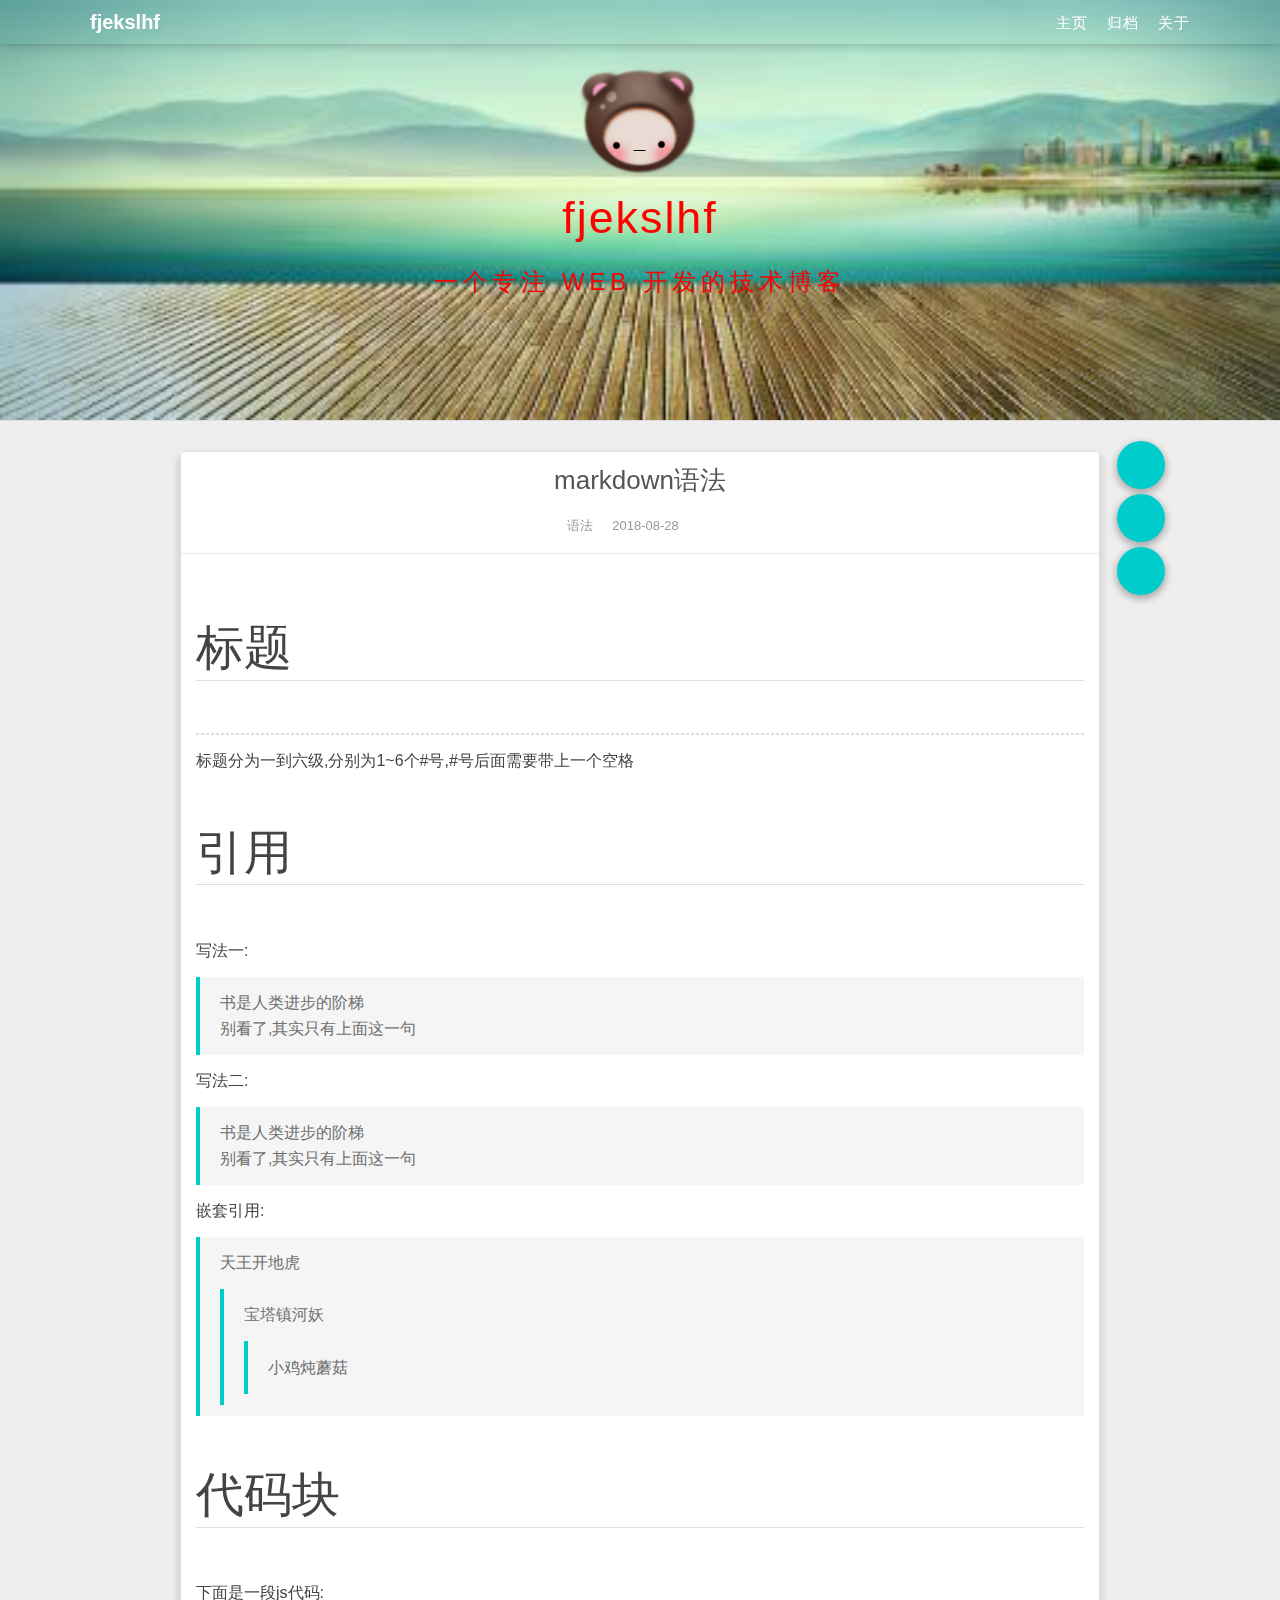
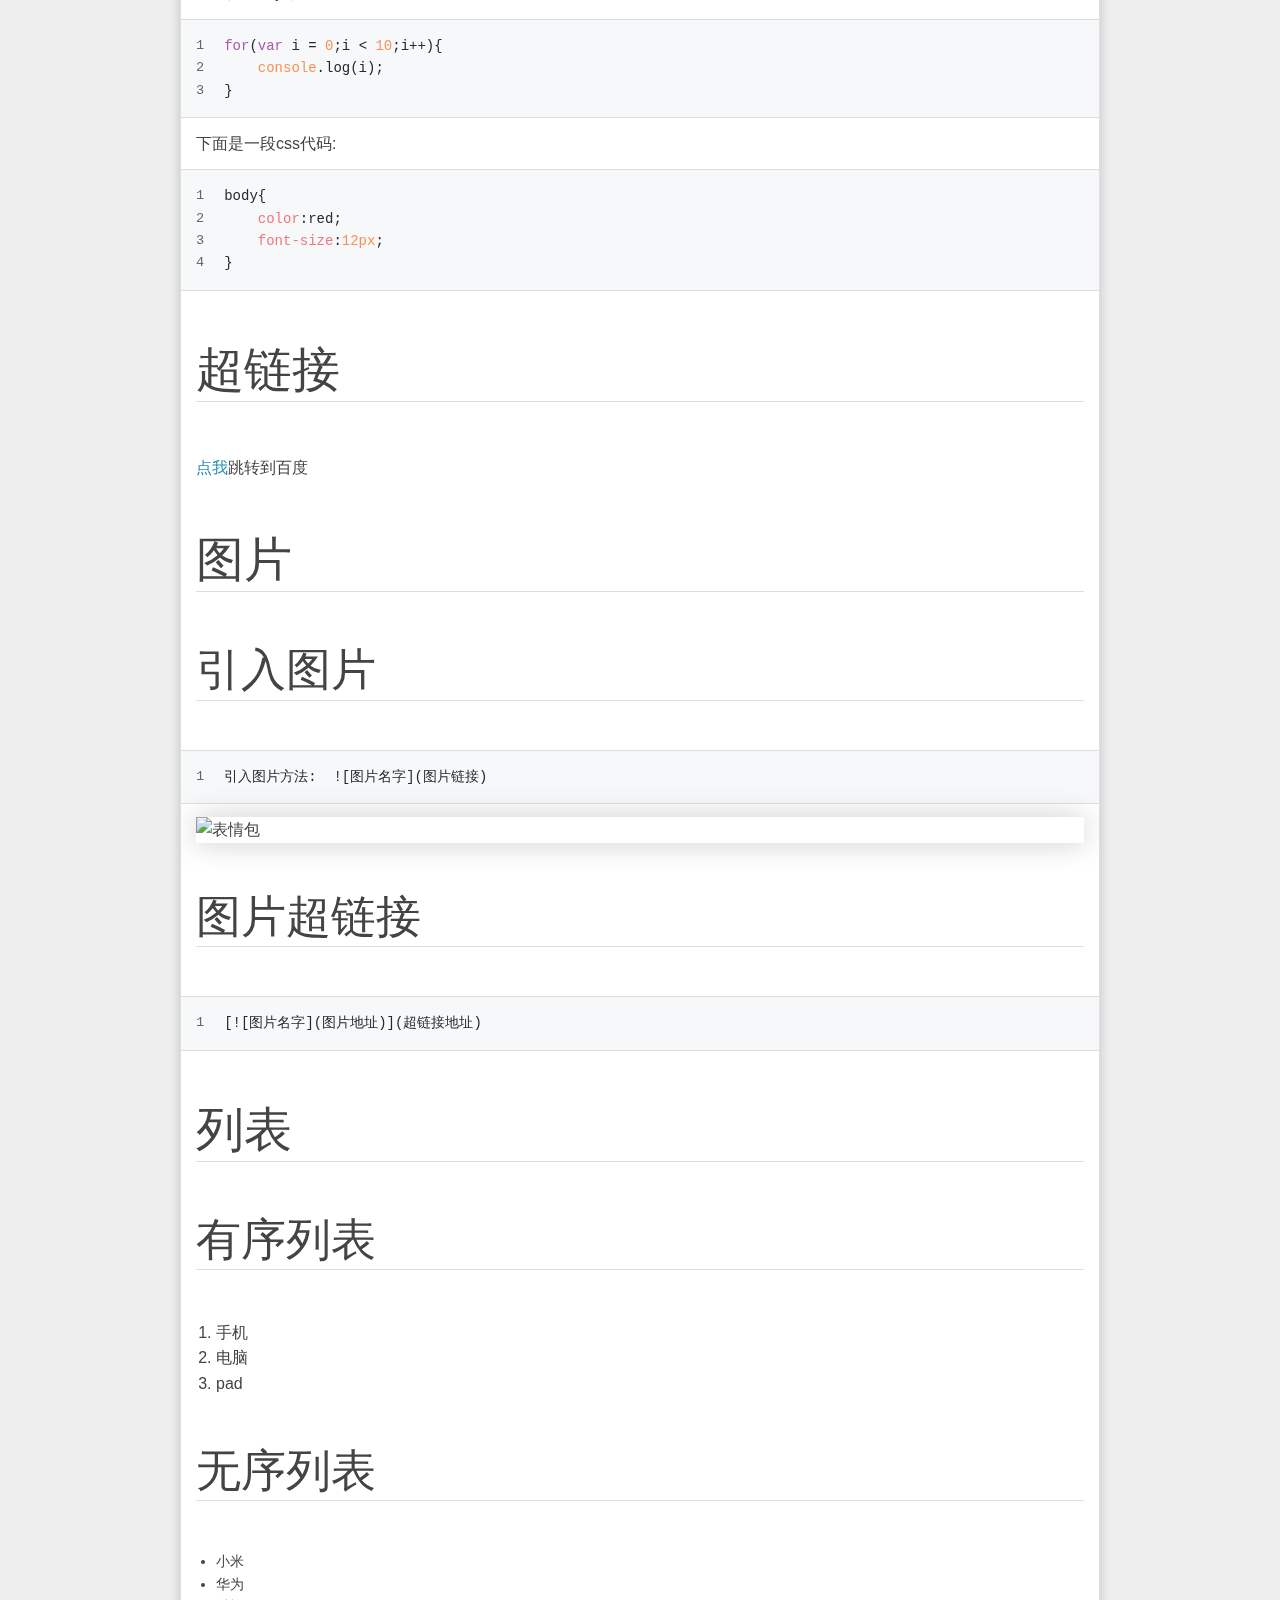
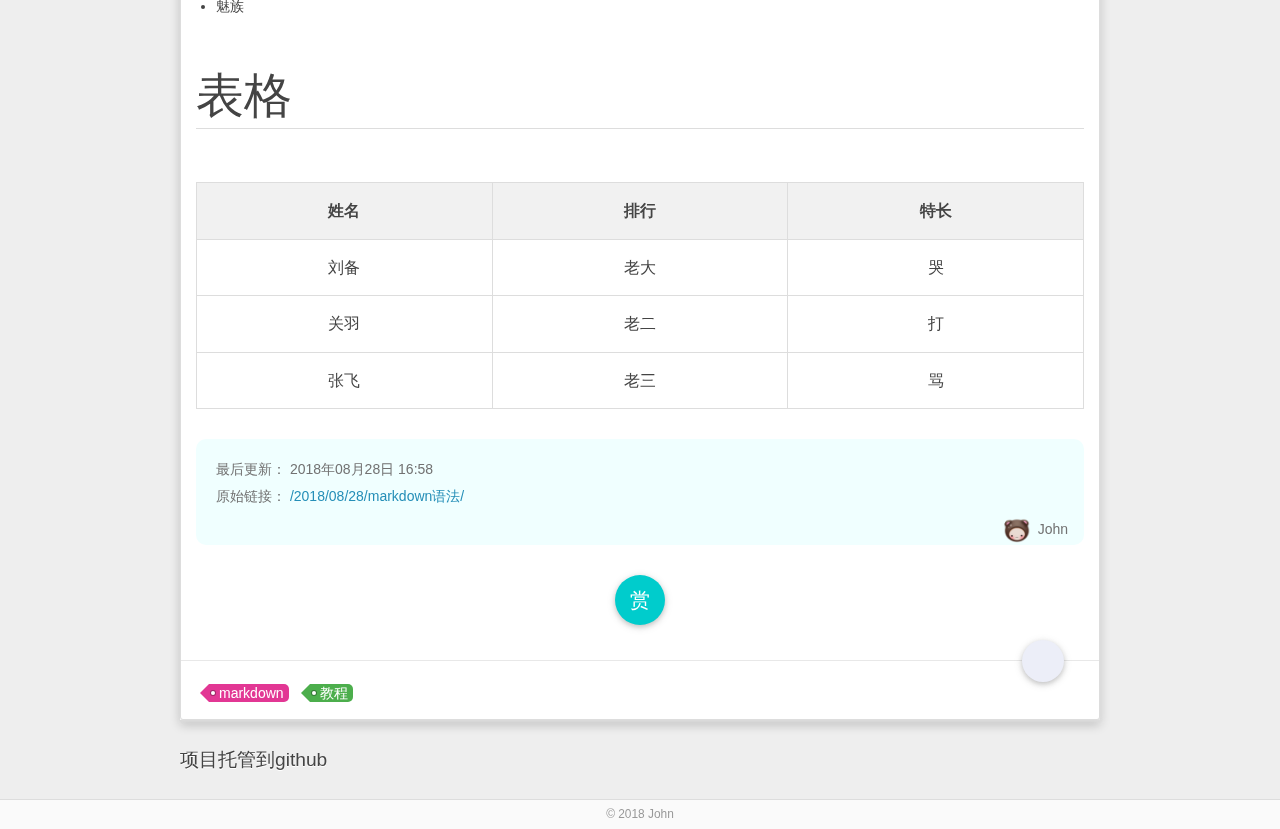
==== 2018/08/28/markdown语法/index.html @ ea15b977 "Site updated: 2018-08-29 10:10:58" ====
<!DOCTYPE html>
<html>
<head>
  <meta charset="utf-8">
  
  <title>markdown语法 | roy</title>
  <meta name="viewport" content="width=device-width, initial-scale=1, maximum-scale=1">
  
    <meta name="keywords" content="roy's Blog" />
  
  <meta name="description" content="标题 标题分为一到六级,分别为1~6个#号,#号后面需要带上一个空格 引用写法一:  书是人类进步的阶梯别看了,其实只有上面这一句  写法二:  书是人类进步的阶梯别看了,其实只有上面这一句  嵌套引用:  天王开地虎  宝塔镇河妖  小鸡炖蘑菇    代码块下面是一段js代码:123for(var i = 0;i &amp;lt; 10;i++)&amp;#123;    console.log(i);&amp;#12">
<meta name="keywords" content="markdown,教程">
<meta property="og:type" content="article">
<meta property="og:title" content="markdown语法">
<meta property="og:url" content="/2018/08/28/markdown语法/index.html">
<meta property="og:site_name" content="roy">
<meta property="og:description" content="标题 标题分为一到六级,分别为1~6个#号,#号后面需要带上一个空格 引用写法一:  书是人类进步的阶梯别看了,其实只有上面这一句  写法二:  书是人类进步的阶梯别看了,其实只有上面这一句  嵌套引用:  天王开地虎  宝塔镇河妖  小鸡炖蘑菇    代码块下面是一段js代码:123for(var i = 0;i &amp;lt; 10;i++)&amp;#123;    console.log(i);&amp;#12">
<meta property="og:locale" content="zh-CN">
<meta property="og:image" content="http://pic.qqtn.com/up/2016-12/201612121353078817976.png">
<meta property="og:updated_time" content="2018-08-28T08:58:16.896Z">
<meta name="twitter:card" content="summary">
<meta name="twitter:title" content="markdown语法">
<meta name="twitter:description" content="标题 标题分为一到六级,分别为1~6个#号,#号后面需要带上一个空格 引用写法一:  书是人类进步的阶梯别看了,其实只有上面这一句  写法二:  书是人类进步的阶梯别看了,其实只有上面这一句  嵌套引用:  天王开地虎  宝塔镇河妖  小鸡炖蘑菇    代码块下面是一段js代码:123for(var i = 0;i &amp;lt; 10;i++)&amp;#123;    console.log(i);&amp;#12">
<meta name="twitter:image" content="http://pic.qqtn.com/up/2016-12/201612121353078817976.png">
  
  
    <link rel="icon" href="/favicon.ico">
  
  <link href="//cdn.bootcss.com/font-awesome/4.7.0/css/font-awesome.min.css" rel="stylesheet" type="text/css">
  <link rel="stylesheet" href="/css/style.css">
  <script src="/js/pace.min.js"></script>
  

  
  

</head>

<body>
  <div id="container">
      <header id="header">
    <div id="banner"></div>
    <div id="header-outer">
        <div id="header-menu" class="header-menu-pos animated">
            <div class="header-menu-container">
                <a href="/" class="left">
                    <span class="site-title">fjekslhf</span>
                </a>
                <nav id="header-menu-nav" class="right">
                    
                    <a  href="/">
                        <i class="fa fa-home"></i>
                        <span>主页</span>
                    </a>
                    
                    <a  href="/archives">
                        <i class="fa fa-archive"></i>
                        <span>归档</span>
                    </a>
                    
                    <a  href="/about">
                        <i class="fa fa-user"></i>
                        <span>关于</span>
                    </a>
                    
                </nav>
                <a class="mobile-header-menu-button">
                    <i class="fa fa-bars"></i>
                </a>
            </div>
        </div>
        <div id="header-row">
            <div id="logo">
                <a href="/">
                    <img src="/images/logo.png" alt="logo">
                </a>
            </div>
            <div class="header-info">
                <div id="header-title">
                    
                    <h2>
                        fjekslhf
                    </h2>
                    
                </div>
                <div id="header-description">
                    
                    <h3>
                        一个专注 WEB 开发的技术博客
                    </h3>
                    
                </div>
            </div>
            <nav class="header-nav">
                <div class="social">
                    
                        <a title="roy" target="_blank" href="//www.htmler.cn">
                            <i class="fa fa-home fa-2x"></i></a>
                    
                        <a title="Github" target="_blank" href="//github.com/">
                            <i class="fa fa-github fa-2x"></i></a>
                    
                        <a title="Weibo" target="_blank" href="//weibo.com/wp0328">
                            <i class="fa fa-weibo fa-2x"></i></a>
                    
                        <a title="QQ" target="_blank" href="http://www.baidu.com">
                            <i class="fa fa-qq fa-2x"></i></a>
                    
                </div>
            </nav>
        </div>
    </div>
</header>
      <div class="outer">
        <section id="main" class="body-wrap"><article id="post-markdown语法" class="article article-type-post" itemscope itemprop="blogPost">
  <div class="article-inner">
    
      <header class="article-header">
        
  
    <h1 class="post-title" itemprop="name">
      markdown语法
    </h1>
    <div class="post-title-bar">
      <ul>
          
              <li>
                  <i class="fa fa-book"></i>
                  
                      <a href="/categories/语法/">语法</a>
                  
              </li>
          
        <li>
          <i class="fa fa-calendar"></i>  2018-08-28
        </li>
        <li>
          <i class="fa fa-eye"></i>
          <span id="busuanzi_value_page_pv"></span>
        </li>
      </ul>
    </div>
  

          
      </header>
    
    <div class="article-entry post-content" itemprop="articleBody">
      
            
            <h1 id="标题"><a href="#标题" class="headerlink" title="标题"></a>标题</h1><hr>
<p>标题分为一到六级,分别为1~6个#号,#号后面需要带上一个空格</p>
<h1 id="引用"><a href="#引用" class="headerlink" title="引用"></a>引用</h1><p>写法一:</p>
<blockquote>
<p>书是人类进步的阶梯<br>别看了,其实只有上面这一句</p>
</blockquote>
<p>写法二:</p>
<blockquote>
<p>书是人类进步的阶梯<br>别看了,其实只有上面这一句</p>
</blockquote>
<p>嵌套引用:</p>
<blockquote>
<p>天王开地虎</p>
<blockquote>
<p>宝塔镇河妖</p>
<blockquote>
<p>小鸡炖蘑菇</p>
</blockquote>
</blockquote>
</blockquote>
<h1 id="代码块"><a href="#代码块" class="headerlink" title="代码块"></a>代码块</h1><p>下面是一段js代码:<br><figure class="highlight javascript"><table><tr><td class="gutter"><pre><span class="line">1</span><br><span class="line">2</span><br><span class="line">3</span><br></pre></td><td class="code"><pre><span class="line"><span class="keyword">for</span>(<span class="keyword">var</span> i = <span class="number">0</span>;i &lt; <span class="number">10</span>;i++)&#123;</span><br><span class="line">    <span class="built_in">console</span>.log(i);</span><br><span class="line">&#125;</span><br></pre></td></tr></table></figure></p>
<p>下面是一段css代码:<br><figure class="highlight css"><table><tr><td class="gutter"><pre><span class="line">1</span><br><span class="line">2</span><br><span class="line">3</span><br><span class="line">4</span><br></pre></td><td class="code"><pre><span class="line"><span class="selector-tag">body</span>&#123;</span><br><span class="line">    <span class="attribute">color</span>:red;</span><br><span class="line">    <span class="attribute">font-size</span>:<span class="number">12px</span>;</span><br><span class="line">&#125;</span><br></pre></td></tr></table></figure></p>
<h1 id="超链接"><a href="#超链接" class="headerlink" title="超链接"></a>超链接</h1><p><a href="http://www.baidu.com" target="_blank" rel="noopener">点我</a>跳转到百度</p>
<h1 id="图片"><a href="#图片" class="headerlink" title="图片"></a>图片</h1><h2 id="引入图片"><a href="#引入图片" class="headerlink" title="引入图片"></a>引入图片</h2><figure class="highlight plain"><table><tr><td class="gutter"><pre><span class="line">1</span><br></pre></td><td class="code"><pre><span class="line">引入图片方法:  ![图片名字](图片链接)</span><br></pre></td></tr></table></figure>
<p><img src="http://pic.qqtn.com/up/2016-12/201612121353078817976.png" alt="表情包"></p>
<h2 id="图片超链接"><a href="#图片超链接" class="headerlink" title="图片超链接"></a>图片超链接</h2><figure class="highlight plain"><table><tr><td class="gutter"><pre><span class="line">1</span><br></pre></td><td class="code"><pre><span class="line">[![图片名字](图片地址)](超链接地址)</span><br></pre></td></tr></table></figure>
<h1 id="列表"><a href="#列表" class="headerlink" title="列表"></a>列表</h1><h2 id="有序列表"><a href="#有序列表" class="headerlink" title="有序列表"></a>有序列表</h2><ol>
<li>手机</li>
<li>电脑</li>
<li>pad</li>
</ol>
<h2 id="无序列表"><a href="#无序列表" class="headerlink" title="无序列表"></a>无序列表</h2><ul>
<li>小米</li>
<li>华为</li>
<li>魅族</li>
</ul>
<h1 id="表格"><a href="#表格" class="headerlink" title="表格"></a>表格</h1><table>
<thead>
<tr>
<th>姓名</th>
<th>排行</th>
<th>特长</th>
</tr>
</thead>
<tbody>
<tr>
<td>刘备</td>
<td>老大</td>
<td>哭</td>
</tr>
<tr>
<td>关羽</td>
<td>老二</td>
<td>打</td>
</tr>
<tr>
<td>张飞</td>
<td>老三</td>
<td>骂</td>
</tr>
</tbody>
</table>

            <div class="post-copyright">
    <div class="content">
        <p>最后更新： 2018年08月28日 16:58</p>
        <p>原始链接： <a class="post-url" href="/2018/08/28/markdown语法/" title="markdown语法">/2018/08/28/markdown语法/</a></p>
        <footer>
            <a href="">
                <img src="/images/logo.png" alt="John">
                John
            </a>
        </footer>
    </div>
</div>

      
        
            
<div class="page-reward">
    <a id="rewardBtn" href="javascript:;">赏</a>
</div>

<div id="reward" class="post-modal reward-lay">
    <a class="close" href="javascript:;" id="reward-close">×</a>
    <span class="reward-title">
        <i class="icon icon-quote-left"></i>
        不信你敢扫!
        <i class="icon icon-quote-right"></i>
    </span>
    <div class="reward-content">
        
        <div class="reward-code">
            <img id="rewardCode" src="/images/wechat_code.png" alt="打赏二维码">
        </div>
        <div class="reward-select">
            
            <label class="reward-select-item checked" data-id="wechat" data-wechat="/images/wechat_code.png">
                <img class="reward-select-item-wechat" src="/images/wechat.png" alt="微信">
            </label>
            
            
            <label class="reward-select-item" data-id="alipay" data-alipay="/images/alipay_code.png">
                <img class="reward-select-item-alipay" src="/images/alipay.png" alt="支付宝">
            </label>
            
        </div>
    </div>
</div>


        
    </div>
    <footer class="article-footer">
        
        
<div class="post-share">
    <a href="javascript:;" id="share-sub" class="post-share-fab">
        <i class="fa fa-share-alt"></i>
    </a>
    <div class="post-share-list" id="share-list">
        <ul class="share-icons">
          <li>
            <a class="weibo share-sns" target="_blank" href="http://service.weibo.com/share/share.php?url=/2018/08/28/markdown语法/&title=《markdown语法》 — roy&pic=images/300.jpg" data-title="微博">
              <i class="fa fa-weibo"></i>
            </a>
          </li>
          <li>
            <a class="weixin share-sns" id="wxFab" href="javascript:;" data-title="微信">
              <i class="fa fa-weixin"></i>
            </a>
          </li>
          <li>
            <a class="qq share-sns" target="_blank" href="http://connect.qq.com/widget/shareqq/index.html?url=/2018/08/28/markdown语法/&title=《markdown语法》 — roy&source=这是一个很牛x的博客" data-title="QQ">
              <i class="fa fa-qq"></i>
            </a>
          </li>
          <li>
            <a class="facebook share-sns" target="_blank" href="https://www.facebook.com/sharer/sharer.php?u=/2018/08/28/markdown语法/" data-title="Facebook">
              <i class="fa fa-facebook"></i>
            </a>
          </li>
          <li>
            <a class="twitter share-sns" target="_blank" href="https://twitter.com/intent/tweet?text=《markdown语法》 — roy&url=/2018/08/28/markdown语法/&via=" data-title="Twitter">
              <i class="fa fa-twitter"></i>
            </a>
          </li>
          <li>
            <a class="google share-sns" target="_blank" href="https://plus.google.com/share?url=/2018/08/28/markdown语法/" data-title="Google+">
              <i class="fa fa-google-plus"></i>
            </a>
          </li>
        </ul>
     </div>
</div>
<div class="post-modal wx-share" id="wxShare">
    <a class="close" href="javascript:;" id="wxShare-close">×</a>
    <p>扫一扫，分享到微信</p>
    <img src="//api.qrserver.com/v1/create-qr-code/?data=/2018/08/28/markdown语法/" alt="微信分享二维码">
</div>

<div class="mask"></div>

        
        <ul class="article-footer-menu">
            
            
  <li class="article-footer-tags">
    <i class="fa fa-tags"></i>
      
    <a href="/tags/markdown/" class="color4">markdown</a>
      
    <a href="/tags/教程/" class="color3">教程</a>
      
  </li>

        </ul>
        
    </footer>
  </div>
</article>


    <aside class="post-toc-pos post-toc-top" id="post-toc">
        <nav class="post-toc-wrap">
            <ol class="post-toc"><li class="post-toc-item post-toc-level-1"><a class="post-toc-link" href="#标题"><span class="post-toc-text">标题</span></a></li><li class="post-toc-item post-toc-level-1"><a class="post-toc-link" href="#引用"><span class="post-toc-text">引用</span></a></li><li class="post-toc-item post-toc-level-1"><a class="post-toc-link" href="#代码块"><span class="post-toc-text">代码块</span></a></li><li class="post-toc-item post-toc-level-1"><a class="post-toc-link" href="#超链接"><span class="post-toc-text">超链接</span></a></li><li class="post-toc-item post-toc-level-1"><a class="post-toc-link" href="#图片"><span class="post-toc-text">图片</span></a><ol class="post-toc-child"><li class="post-toc-item post-toc-level-2"><a class="post-toc-link" href="#引入图片"><span class="post-toc-text">引入图片</span></a></li><li class="post-toc-item post-toc-level-2"><a class="post-toc-link" href="#图片超链接"><span class="post-toc-text">图片超链接</span></a></li></ol></li><li class="post-toc-item post-toc-level-1"><a class="post-toc-link" href="#列表"><span class="post-toc-text">列表</span></a><ol class="post-toc-child"><li class="post-toc-item post-toc-level-2"><a class="post-toc-link" href="#有序列表"><span class="post-toc-text">有序列表</span></a></li><li class="post-toc-item post-toc-level-2"><a class="post-toc-link" href="#无序列表"><span class="post-toc-text">无序列表</span></a></li></ol></li><li class="post-toc-item post-toc-level-1"><a class="post-toc-link" href="#表格"><span class="post-toc-text">表格</span></a></li></ol>
        </nav>
    </aside>
    

<nav id="article-nav">
  
    <a href="/2018/08/28/项目托管到github/" id="article-nav-newer" class="article-nav-link-wrap">

      <span class="article-nav-title">
        <i class="fa fa-hand-o-left" aria-hidden="true"></i>
        
          项目托管到github
        
      </span>
    </a>
  
  
</nav>



    
</section>
        
      </div>
      <footer id="footer">
  <div class="outer">
    <div id="footer-info" class="inner">
      
<p>
    <span id="busuanzi_container_site_uv" style='display:none'>
        总访客数：<span id="busuanzi_value_site_uv"></span>
    </span>
    <span id="busuanzi_container_site_pv" style='display:none'>
        总访问量：<span id="busuanzi_value_site_pv"></span>
    </span>
</p>


      <p>
      &copy; 2018 John<br>
      </p>
    </div>
  </div>
</footer>
    <script async src="//dn-lbstatics.qbox.me/busuanzi/2.3/busuanzi.pure.mini.js"></script>
<script src="//cdn.bootcss.com/jquery/3.2.1/jquery.min.js"></script>
<script>
  var mihoConfig = {
      root: "",
      animate: true,
      isHome: false,
      share: true,
      reward: 1
  }
</script>
<div class="sidebar">
    <div id="sidebar-search" title="Search">
        <i class="fa fa-search"></i>
    </div>
    <div id="sidebar-category" title="Categories">
        <i class="fa fa-book"></i>
    </div>
    <div id="sidebar-tag" title="Tags">
        <i class="fa fa-tags"></i>
    </div>
    <div id="sidebar-top">
        <span class="sidebar-top-icon"><i class="fa fa-angle-up"></i></span>
    </div>
</div>
<div class="sidebar-menu-box" id="sidebar-menu-box">
    <div class="sidebar-menu-box-container">
        <div id="sidebar-menu-box-categories">
            <a class="category-link" href="/categories/语法/">语法</a>
        </div>
        <div id="sidebar-menu-box-tags">
            <a href="/tags/markdown/" style="font-size: 10px;">markdown</a> <a href="/tags/教程/" style="font-size: 10px;">教程</a>
        </div>
    </div>
    <a href="javascript:;" class="sidebar-menu-box-close">&times;</a>
</div>
<div class="mobile-header-menu-nav" id="mobile-header-menu-nav">
    <div class="mobile-header-menu-container">
        <span class="title">Menus</span>
        <ul class="mobile-header-menu-navbar">
            
            <li>
                <a  href="/">
                    <i class="fa fa-home"></i><span>主页</span>
                </a>
            </li>
            
            <li>
                <a  href="/archives">
                    <i class="fa fa-archive"></i><span>归档</span>
                </a>
            </li>
            
            <li>
                <a  href="/about">
                    <i class="fa fa-user"></i><span>关于</span>
                </a>
            </li>
            
        </ul>
    </div>
    <div class="mobile-header-tag-container">
        <span class="title">Tags</span>
        <div id="mobile-header-container-tags">
            <a href="/tags/markdown/" style="font-size: 10px;">markdown</a> <a href="/tags/教程/" style="font-size: 10px;">教程</a>
        </div>
    </div>
</div>
<div class="search-wrap">
    <span class="search-close">&times;</span>
        <a href="javascript:;" class="header-icon waves-effect waves-circle waves-light" id="back">
            <i class="icon icon-lg icon-chevron-left"></i>
        </a>
        <input class="search-field" placeholder="Search..." id="keywords">
        <a id="search-submit" href="javascript:;">
            <i class="fa fa-search"></i>
        </a>
    <div class="search-container" id="search-container">
        <ul class="search-result" id="search-result">
        </ul>
    </div>
</div>

<div id="search-tpl">
    <li class="search-result-item">
        <a href="{url}" class="search-item-li">
            <span class="search-item-li-title" title="{title}">{title}</span>
        </a>
    </li>
</div>
<script src="/js/search.js"></script>
<script src="/js/main.js"></script>


  <script src="//cdn.bootcss.com/particles.js/2.0.0/particles.min.js"></script>
  <div id="particles"></div>
  <script src="/js/particles.js"></script>







  <link rel="stylesheet" href="//cdn.bootcss.com/animate.css/3.5.0/animate.min.css">
  <script src="//cdn.bootcss.com/scrollReveal.js/3.0.5/scrollreveal.js"></script>
  <script src="/js/animate.js"></script>


  <script src="/js/pop-img.js"></script>
  <script>
     $(".article-entry p img").popImg();
  </script>

  </div>
</body>
</html>
---- css/style.css ----
body {
  width: 100%;
}
body:before,
body:after {
  content: "";
  display: table;
}
body:after {
  clear: both;
}
html,
body,
div,
span,
applet,
object,
iframe,
h1,
h2,
h3,
h4,
h5,
h6,
p,
blockquote,
pre,
a,
abbr,
acronym,
address,
big,
cite,
code,
del,
dfn,
em,
img,
ins,
kbd,
q,
s,
samp,
small,
strike,
strong,
sub,
sup,
tt,
var,
dl,
dt,
dd,
ol,
ul,
li,
fieldset,
form,
label,
legend,
table,
caption,
tbody,
tfoot,
thead,
tr,
th,
td {
  margin: 0;
  padding: 0;
  border: 0;
  outline: 0;
  font-weight: inherit;
  font-style: inherit;
  font-family: inherit;
  font-size: 100%;
  vertical-align: baseline;
}
body {
  line-height: 1;
  color: #000;
  background: #fff;
}
ol,
ul {
  list-style: none;
}
table {
  border-collapse: separate;
  border-spacing: 0;
  vertical-align: middle;
}
caption,
th,
td {
  text-align: left;
  font-weight: normal;
  vertical-align: middle;
}
a img {
  border: none;
}
input,
button {
  margin: 0;
  padding: 0;
}
input::-moz-focus-inner,
button::-moz-focus-inner {
  border: 0;
  padding: 0;
}
@font-face {
  font-family: FontAwesome;
  font-style: normal;
  font-weight: normal;
  src: url("fonts/fontawesome-webfont.eot?v=#4.0.3");
  src: url("fonts/fontawesome-webfont.eot?#iefix&v=#4.0.3") format("embedded-opentype"), url("fonts/fontawesome-webfont.woff?v=#4.0.3") format("woff"), url("fonts/fontawesome-webfont.ttf?v=#4.0.3") format("truetype"), url("fonts/fontawesome-webfont.svg#fontawesomeregular?v=#4.0.3") format("svg");
}
html,
body,
#container {
  height: 100%;
}
body {
  font-family: "Helvetica Neue", Helvetica, STHeiTi, Arial, sans-serif;
  background: #eee;
  font-size: 14px;
  -webkit-text-size-adjust: 100%;
  position: relative;
}
.outer {
  max-width: 920px;
  margin: 0 auto;
  padding: 0 20px;
}
.outer:before,
.outer:after {
  content: "";
  display: table;
}
.outer:after {
  clear: both;
}
.inner {
  display: inline;
  float: left;
  width: 97.77777777777777%;
  margin: 0 1.111111111111111%;
}
.left,
.alignleft {
  float: left;
}
.right,
.alignright {
  float: right;
}
.clear {
  clear: both;
}
#container {
  position: relative;
}
.mobile-nav-on {
  overflow: hidden;
}
.hide {
  display: none;
}
.show {
  display: block;
}
#wrap {
  height: 100%;
  width: 100%;
  position: absolute;
  top: 0;
  left: 0;
  -webkit-transition: 0.2s ease-out;
  transition: 0.2s ease-out;
  z-index: 1;
  background: #eee;
}
.mobile-nav-on #wrap {
  left: 280px;
}
#particles {
  width: 100%;
  height: 100%;
  position: fixed;
  top: 0;
  left: 0;
  z-index: -1;
  opacity: 0.8;
}
.article-date,
.article-category-link,
.archive-year,
.widget-title {
  text-decoration: none;
  text-transform: uppercase;
  letter-spacing: 2px;
  color: #999;
  margin-bottom: 1em;
  margin-left: 5px;
  line-height: 1em;
  text-shadow: 0 1px #fff;
  font-weight: bold;
}
.article-inner,
.archive-article-inner {
  background: #fff;
  box-shadow: 1px 2px 3px #ddd;
  border: 1px solid #ddd;
  border-radius: 3px;
}
.article-entry h1,
.widget h1 {
  font-size: 3rem;
}
.article-entry h2,
.widget h2,
#header-title h2 {
  font-size: 2.8rem;
}
.article-entry h3,
.widget h3,
#header-description h3 {
  font-size: 1.5rem;
}
.article-entry h4,
.widget h4,
#article-nav,
.article-nav-link-wrap {
  font-size: 1.2rem;
}
.article-entry h5,
.widget h5 {
  font-size: 1rem;
}
.article-entry h6,
.widget h6 {
  font-size: 1em;
}
.article-entry hr,
.widget hr {
  border: 1px dashed #ddd;
}
.article-entry strong,
.widget strong {
  font-weight: bold;
}
.article-entry em,
.widget em,
.article-entry cite,
.widget cite {
  font-style: italic;
}
.article-entry sup,
.widget sup,
.article-entry sub,
.widget sub {
  font-size: 0.75em;
  line-height: 0;
  position: relative;
  vertical-align: baseline;
}
.article-entry sup,
.widget sup {
  top: -0.5em;
}
.article-entry sub,
.widget sub {
  bottom: -0.2em;
}
.article-entry small,
.widget small {
  font-size: 0.85em;
}
.article-entry acronym,
.widget acronym,
.article-entry abbr,
.widget abbr {
  border-bottom: 1px dotted;
}
.article-entry ul,
.widget ul,
.article-entry ol,
.widget ol,
.article-entry dl,
.widget dl {
  margin: 0 20px;
  line-height: 1.6em;
}
.article-entry ul ul,
.widget ul ul,
.article-entry ol ul,
.widget ol ul,
.article-entry ul ol,
.widget ul ol,
.article-entry ol ol,
.widget ol ol {
  margin-top: 0;
  margin-bottom: 0;
}
.article-entry ul,
.widget ul {
  list-style: disc;
}
.article-entry ol,
.widget ol {
  list-style: decimal;
}
.article-entry dt,
.widget dt {
  font-weight: bold;
}
.article-footer-tags .color1,
.mobile-header-tag-container #mobile-header-container-tags .color1,
#sidebar-menu-box-tags .color1,
#sidebar-menu-box-categories .color1 {
  background: #0cc;
}
.article-footer-tags .color1:before,
.mobile-header-tag-container #mobile-header-container-tags .color1:before,
#sidebar-menu-box-tags .color1:before,
#sidebar-menu-box-categories .color1:before {
  border-right-color: #0cc;
}
.article-footer-tags .color2,
.mobile-header-tag-container #mobile-header-container-tags .color2,
#sidebar-menu-box-tags .color2,
#sidebar-menu-box-categories .color2 {
  background: #ee6252;
}
.article-footer-tags .color2:before,
.mobile-header-tag-container #mobile-header-container-tags .color2:before,
#sidebar-menu-box-tags .color2:before,
#sidebar-menu-box-categories .color2:before {
  border-right-color: #ee6252;
}
.article-footer-tags .color3,
.mobile-header-tag-container #mobile-header-container-tags .color3,
#sidebar-menu-box-tags .color3,
#sidebar-menu-box-categories .color3 {
  background: #4cae4c;
}
.article-footer-tags .color3:before,
.mobile-header-tag-container #mobile-header-container-tags .color3:before,
#sidebar-menu-box-tags .color3:before,
#sidebar-menu-box-categories .color3:before {
  border-right-color: #4cae4c;
}
.article-footer-tags .color4,
.mobile-header-tag-container #mobile-header-container-tags .color4,
#sidebar-menu-box-tags .color4,
#sidebar-menu-box-categories .color4 {
  background: #e23794;
}
.article-footer-tags .color4:before,
.mobile-header-tag-container #mobile-header-container-tags .color4:before,
#sidebar-menu-box-tags .color4:before,
#sidebar-menu-box-categories .color4:before {
  border-right-color: #e23794;
}
.article-footer-tags .color5,
.mobile-header-tag-container #mobile-header-container-tags .color5,
#sidebar-menu-box-tags .color5,
#sidebar-menu-box-categories .color5 {
  background: #f0ad4e;
}
.article-footer-tags .color5:before,
.mobile-header-tag-container #mobile-header-container-tags .color5:before,
#sidebar-menu-box-tags .color5:before,
#sidebar-menu-box-categories .color5:before {
  border-right-color: #f0ad4e;
}
.article-title,
.archive-article-header h1,
.archive-article-title,
.search-result .search-result-item {
  overflow: hidden;
  text-overflow: ellipsis;
  white-space: nowrap;
}
#header {
  height: 420px;
  position: relative;
  width: 100%;
  border-bottom: 1px solid #ddd;
  z-index: 1;
}
#header:before,
#header:after {
  content: "";
  position: absolute;
  left: 0;
  right: 0;
  height: 40px;
}
#header-outer {
  height: 100%;
  position: relative;
}
#header-inner {
  position: relative;
  overflow: hidden;
}
#banner {
  position: absolute;
  top: 0;
  left: 0;
  width: 100%;
  height: 100%;
  background: url("../images/banner.jpg") center #000;
  -webkit-background-size: cover;
  -moz-background-size: cover;
  background-size: cover;
  z-index: -1;
}
#header-row {
  padding-top: 50px;
  text-align: center;
}
#logo {
  width: 130px;
  height: 130px;
  margin: 0 auto;
}
#header-menu {
  position: fixed;
  box-shadow: rgba(14,14,14,0.26) 0px 0px 10px;
  height: 44px;
}
#header-menu .header-menu-container {
  max-width: 1100px;
  margin: 0 auto;
  line-height: 44px;
}
#header-menu .header-menu-container .site-title {
  font-size: 20px;
  display: inline-block;
  vertical-align: top;
  font-weight: 600;
  color: #fff;
  line-height: 44px;
  -webkit-transition: all 0.5s;
  transition: all 0.5s;
}
#header-menu .header-menu-container .site-title:hover {
  letter-spacing: 3px;
}
#header-menu .header-menu-container #header-menu-nav {
  color: #fff;
}
#header-menu .header-menu-container #header-menu-nav a {
  margin-left: 15px;
  text-decoration: none;
}
#header-menu .header-menu-container #header-menu-nav a i {
  color: #fff;
  font-size: 18px;
}
#header-menu .header-menu-container #header-menu-nav a span {
  color: #fff;
  font-size: 15px;
  letter-spacing: 1px;
  -webkit-transition: all 0.5s;
  transition: all 0.5s;
}
#header-menu .header-menu-container #header-menu-nav a span:hover {
  letter-spacing: 2px;
}
.animated {
  -webkit-animation-duration: 0.3s;
  -webkit-animation-duration: 0.3s;
  -moz-animation-duration: 0.3s;
  -ms-animation-duration: 0.3s;
  animation-duration: 0.3s;
  -webkit-animation-fill-mode: both;
  -webkit-animation-fill-mode: both;
  -moz-animation-fill-mode: both;
  -ms-animation-fill-mode: both;
  animation-fill-mode: both;
}
@-webkit-keyframes slideDown {
  0% {
    -webkit-transform: translateY(-70px);
  }
  100% {
    -webkit-transform: translateY(0);
  }
}
@-webkit-keyframes slideUp {
  0% {
    -webkit-transform: translateY(0);
  }
  100% {
    -webkit-transform: translateY(-70px);
  }
}
.slide-down {
  -webkit-animation-name: slideDown;
  -webkit-animation-name: slideDown;
  -moz-animation-name: slideDown;
  -ms-animation-name: slideDown;
  animation-name: slideDown;
}
.slide-up {
  -webkit-animation-name: slideUp;
  -webkit-animation-name: slideUp;
  -moz-animation-name: slideUp;
  -ms-animation-name: slideUp;
  animation-name: slideUp;
}
.header-menu-pos {
  top: 0;
  left: 0;
  width: 100%;
  z-index: 6;
  line-height: 1.7;
  background: none;
  border-width: initial;
  border-style: none;
  border-color: initial;
  -webkit-border-image: initial;
  -moz-border-image: initial;
  border-image: initial;
  -webkit-transition: background 0.5s;
  transition: background 0.5s;
}
#logo img {
  border-radius: 50%;
  -webkit-transition: all 1.6s;
  transition: all 1.6s;
  -webkit-transition: all 1.6s cubic-bezier(0.17, 0.67, 0.62, 1.22);
  -moz-transition: all 1.6s cubic-bezier(0.17, 0.67, 0.62, 1.22);
  -o-transition: all 1.6s cubic-bezier(0.17, 0.67, 0.62, 1.22);
  -ms-transition: all 1.6s cubic-bezier(0.17, 0.67, 0.62, 1.22);
}
#logo img:hover {
  -webkit-transform: rotate(360deg);
  -moz-transform: rotate(360deg);
  -ms-transform: rotate(360deg);
  transform: rotate(360deg);
  -ms-transform: rotate(360deg); /* IE 9 */
  -webkit-transform: rotate(360deg); /* Safari and Chrome */
}
.header-info {
  cursor: pointer;
  margin: 15px 0;
}
#header-title,
#header-description {
  font-weight: 100;
  margin-top: 15px;
}
#header-title {
  color: #f00;
  letter-spacing: 2px;
}
#header-title h2 {
  -webkit-transition: all 0.5s;
  transition: all 0.5s;
  font-weight: 400;
}
#header-title h2:hover {
  letter-spacing: 5px;
}
#header-description {
  width: 600px;
  margin: 20px auto;
  padding: 10px 0;
  color: #f00;
  letter-spacing: 5px;
}
.header-nav {
  cursor: pointer;
  margin: 8px 0;
}
.header-nav .social {
  text-align: center;
}
.header-nav .social a {
  color: #00f;
  margin-right: 15px;
  -webkit-transition: 0.2s ease;
  transition: 0.2s ease;
  position: relative;
}
.header-nav .social a:hover {
  color: #0cc;
}
.header-nav .social a:hover:after {
  right: -50%;
  top: -41px;
  color: #fff;
  background: #0cc;
  font-size: 14px;
  content: attr(title);
  display: block;
  padding: 5px 15px;
  position: absolute;
  white-space: nowrap;
  border-radius: 2px;
  text-transform: uppercase;
  box-shadow: 0 0 2px rgba(0,0,0,0.2);
  z-index: 10;
}
.header-nav .social a:hover:before {
  top: -17px;
  right: 8px;
  border: solid;
  border-color: #0cc transparent;
  border-width: 5px 5px 0 5px;
  content: "";
  display: block;
  position: absolute;
  z-index: 20;
}
#subtitle-wrap {
  margin-top: 16px;
}
#main-nav {
  float: left;
  margin-left: -15px;
}
.nav-icon,
.main-nav-link {
  float: left;
  color: #fff;
  opacity: 0.6;
  text-decoration: none;
  text-shadow: 0 1px rgba(0,0,0,0.2);
  -webkit-transition: opacity 0.2s;
  transition: opacity 0.2s;
  display: block;
  padding: 20px 15px;
}
.nav-icon:hover,
.main-nav-link:hover {
  opacity: 1;
}
.nav-icon {
  font-family: FontAwesome;
  text-align: center;
  font-size: 14px;
  width: 14px;
  height: 14px;
  padding: 20px 15px;
  position: relative;
  cursor: pointer;
}
.main-nav-link {
  font-weight: 300;
  letter-spacing: 1px;
}
@media screen and (max-width: 760px) {
  .main-nav-link {
    display: none;
  }
}
#main-nav-toggle {
  display: none;
}
#main-nav-toggle:before {
  content: "\f0c9";
}
@media screen and (max-width: 760px) {
  #main-nav-toggle {
    display: block;
  }
}
#sub-nav {
  float: right;
  margin-right: -15px;
}
#nav-rss-link:before {
  content: "\f09e";
}
#nav-search-btn:before {
  content: "\f002";
}
#search-form-wrap {
  position: absolute;
  top: 15px;
  width: 150px;
  height: 30px;
  right: -150px;
  opacity: 0;
  -webkit-transition: 0.2s ease-out;
  transition: 0.2s ease-out;
}
#search-form-wrap.on {
  opacity: 1;
  right: 0;
}
@media screen and (max-width: 760px) {
  #search-form-wrap {
    width: 100%;
    right: -100%;
  }
}
.search-form {
  position: absolute;
  top: 0;
  left: 0;
  right: 0;
  background: #fff;
  padding: 5px 15px;
  border-radius: 15px;
  box-shadow: 0 0 10px rgba(0,0,0,0.3);
}
.search-form-input {
  border: none;
  background: none;
  color: #444;
  width: 100%;
  font: 13px "Helvetica Neue", Helvetica, Arial, sans-serif;
  outline: none;
}
.search-form-input::-webkit-search-results-decoration,
.search-form-input::-webkit-search-cancel-button {
  -webkit-appearance: none;
}
.search-form-submit {
  position: absolute;
  top: 50%;
  right: 10px;
  margin-top: -7px;
  font: 13px FontAwesome;
  border: none;
  background: none;
  color: #bbb;
  cursor: pointer;
}
.search-form-submit:hover,
.search-form-submit:focus {
  color: #777;
}
.mobile-header-menu-button {
  display: none;
}
@-moz-keyframes slideDown {
  0% {
    -webkit-transform: translateY(-70px);
    -webkit-transform: translateY(-70px);
    -moz-transform: translateY(-70px);
    -ms-transform: translateY(-70px);
    transform: translateY(-70px);
  }
  100% {
    -webkit-transform: translateY(0);
    -webkit-transform: translateY(0);
    -moz-transform: translateY(0);
    -ms-transform: translateY(0);
    transform: translateY(0);
  }
}
@-webkit-keyframes slideDown {
  0% {
    -webkit-transform: translateY(-70px);
    -webkit-transform: translateY(-70px);
    -moz-transform: translateY(-70px);
    -ms-transform: translateY(-70px);
    transform: translateY(-70px);
  }
  100% {
    -webkit-transform: translateY(0);
    -webkit-transform: translateY(0);
    -moz-transform: translateY(0);
    -ms-transform: translateY(0);
    transform: translateY(0);
  }
}
@-o-keyframes slideDown {
  0% {
    -webkit-transform: translateY(-70px);
    -webkit-transform: translateY(-70px);
    -moz-transform: translateY(-70px);
    -ms-transform: translateY(-70px);
    transform: translateY(-70px);
  }
  100% {
    -webkit-transform: translateY(0);
    -webkit-transform: translateY(0);
    -moz-transform: translateY(0);
    -ms-transform: translateY(0);
    transform: translateY(0);
  }
}
@keyframes slideDown {
  0% {
    -webkit-transform: translateY(-70px);
    -webkit-transform: translateY(-70px);
    -moz-transform: translateY(-70px);
    -ms-transform: translateY(-70px);
    transform: translateY(-70px);
  }
  100% {
    -webkit-transform: translateY(0);
    -webkit-transform: translateY(0);
    -moz-transform: translateY(0);
    -ms-transform: translateY(0);
    transform: translateY(0);
  }
}
@-moz-keyframes slideUp {
  0% {
    -webkit-transform: translateY(0);
    -webkit-transform: translateY(0);
    -moz-transform: translateY(0);
    -ms-transform: translateY(0);
    transform: translateY(0);
  }
  100% {
    -webkit-transform: translateY(-70px);
    -webkit-transform: translateY(-70px);
    -moz-transform: translateY(-70px);
    -ms-transform: translateY(-70px);
    transform: translateY(-70px);
  }
}
@-webkit-keyframes slideUp {
  0% {
    -webkit-transform: translateY(0);
    -webkit-transform: translateY(0);
    -moz-transform: translateY(0);
    -ms-transform: translateY(0);
    transform: translateY(0);
  }
  100% {
    -webkit-transform: translateY(-70px);
    -webkit-transform: translateY(-70px);
    -moz-transform: translateY(-70px);
    -ms-transform: translateY(-70px);
    transform: translateY(-70px);
  }
}
@-o-keyframes slideUp {
  0% {
    -webkit-transform: translateY(0);
    -webkit-transform: translateY(0);
    -moz-transform: translateY(0);
    -ms-transform: translateY(0);
    transform: translateY(0);
  }
  100% {
    -webkit-transform: translateY(-70px);
    -webkit-transform: translateY(-70px);
    -moz-transform: translateY(-70px);
    -ms-transform: translateY(-70px);
    transform: translateY(-70px);
  }
}
@keyframes slideUp {
  0% {
    -webkit-transform: translateY(0);
    -webkit-transform: translateY(0);
    -moz-transform: translateY(0);
    -ms-transform: translateY(0);
    transform: translateY(0);
  }
  100% {
    -webkit-transform: translateY(-70px);
    -webkit-transform: translateY(-70px);
    -moz-transform: translateY(-70px);
    -ms-transform: translateY(-70px);
    transform: translateY(-70px);
  }
}
.body-wrap {
  margin-bottom: 30px;
  min-height: calc(100vh - 530px);
}
.article {
  margin: 30px 0;
  background: #fff;
  border-radius: 0;
  box-shadow: 0 5px 10px rgba(0,0,0,0.2);
}
.article-inner {
  overflow: inherit;
}
.article-date {
  float: left;
}
.article-category {
  float: left;
  line-height: 1em;
  color: #ccc;
  text-shadow: 0 1px #fff;
  margin-left: 8px;
}
.article-category:before {
  content: "\2022";
}
.article-category-link {
  margin: 0 12px 1em;
}
.article-header {
  padding: 15px;
  position: relative;
}
.article-title {
  display: block;
  padding: 7px 80px 7px 15px;
  border-left: 4px solid #0cc;
  text-decoration: none;
  font-size: 1.3em;
  color: #444;
  line-height: 1.1em;
  -webkit-transition: all 0.3s;
  transition: all 0.3s;
}
.article-title:hover {
  color: #0cc;
  padding-left: 8px;
}
.article-header .header-cate {
  background: #0cc;
  position: absolute;
  display: inline-block;
  padding: 8px;
  text-align: center;
  color: #fff;
  top: 16px;
  right: -10px;
  box-shadow: 0 1px 2px rgba(0,0,0,0.3);
}
.article-header .header-cate a {
  text-decoration: none;
  color: #fff;
}
.article-header .header-cate:after {
  position: absolute;
  content: "";
  top: 30px;
  right: 0;
  border-bottom: 10px solid transparent;
  border-left: 10px solid #099;
}
.article-entry {
  position: relative;
  padding: 15px;
  background: #f9f9f9;
  border-top: 1px solid #e8e8e8;
  border-bottom: 1px solid #e8e8e8;
  color: #444;
}
.article-entry:before,
.article-entry:after {
  content: "";
  display: table;
}
.article-entry:after {
  clear: both;
}
.article-entry p,
.article-entry table {
  line-height: 1.6em;
  font-size: 1rem;
  margin: 0.8em 0;
  word-wrap: break-word;
}
.article-entry h4,
.article-entry h5,
.article-entry h6 {
  font-weight: bold;
}
.article-entry h1,
.article-entry h2,
.article-entry h3 {
  padding-bottom: 5px;
  border-bottom: 1px solid #ddd;
}
.article-entry h1,
.article-entry h2,
.article-entry h3,
.article-entry h4,
.article-entry h5,
.article-entry h6 {
  line-height: 1.1em;
  margin: 1.1em 0;
}
.article-entry a {
  color: #258fb8;
  text-decoration: none;
}
.article-entry a:hover {
  text-decoration: underline;
}
.article-entry ol,
.article-entry dl {
  margin-top: 0.8em;
  margin-bottom: 0.8em;
  font-size: 16px;
}
.article-entry p img,
.article-entry p video {
  max-width: 100%;
  height: auto;
  display: block;
  margin: auto;
  box-shadow: 0 0 30px #ccc;
  -moz-box-shadow: 0 0 30px #ccc;
  -webkit-box-shadow: 0 0 30px #ccc;
}
.article-entry iframe {
  border: none;
}
.article-entry table {
  width: 100%;
  border-collapse: collapse;
  border-spacing: 0;
  border: 1px solid #ddd;
}
.article-entry table thead th {
  background: #f1f1f1;
  text-align: center;
  border: 1px solid #ddd;
  padding: 15px 0;
}
.article-entry table th {
  font-weight: bold;
}
.article-entry table td {
  border: 1px solid #ddd;
  vertical-align: middle;
  padding: 15px 0;
  text-align: center;
}
.article-entry center {
  font-size: 1rem;
}
.article-entry blockquote {
  position: relative;
  padding: 1px 20px;
  border-left: 4px solid #0cc;
  color: #6e6e6e;
  background: #f5f5f5;
  font-size: 14px;
  border-radius: 0 2px 2px 0;
  margin: 10px 0;
}
.article-entry blockquote footer {
  font-size: 14px;
  margin: 1.6em 0;
  font-family: "Helvetica Neue", Helvetica, Arial, sans-serif;
}
.article-entry blockquote footer cite:before {
  content: "—";
  padding: 0 0.5em;
}
.article-entry .pullquote {
  text-align: left;
  width: 45%;
  margin: 0;
}
.article-entry .pullquote.left {
  margin-left: 0.5em;
  margin-right: 1em;
}
.article-entry .pullquote.right {
  margin-right: 0.5em;
  margin-left: 1em;
}
.article-entry .caption {
  color: #999;
  display: block;
  font-size: 0.9em;
  margin-top: 0.5em;
  position: relative;
  text-align: center;
}
.article-entry .video-container {
  position: relative;
  padding-top: 56.25%;
  height: 0;
  overflow: hidden;
}
.article-entry .video-container iframe,
.article-entry .video-container object,
.article-entry .video-container embed {
  position: absolute;
  top: 0;
  left: 0;
  width: 100%;
  height: 100%;
  margin-top: 0;
}
.article-entry .article-img {
  float: left;
  width: 300px;
  height: 150px;
  overflow: hidden;
}
.article-entry .article-img a {
  cursor: pointer;
}
.article-entry .article-img img {
  width: 100%;
  height: 150px;
  -webkit-transition: 0.8s all;
  transition: 0.8s all;
  -moz-transition: 0.8s all;
  -webkit-transition: 0.8s all;
  -o-transition: 0.8s all;
}
.article-entry .article-img img:hover {
  -webkit-transform: scale(1.5);
  -moz-transform: scale(1.5);
  -ms-transform: scale(1.5);
  transform: scale(1.5);
  -ms-transform: scale(1.5);
  -moz-transform: scale(1.5);
  -webkit-transform: scale(1.5);
  -o-transform: scale(1.5);
}
.article-entry .article-feed {
  margin-left: 320px;
}
.article-entry .article-tags {
  position: absolute;
  left: 315px;
  bottom: 15px;
}
.article-entry .article-tags ul a {
  text-decoration: none;
  display: inline-block;
  margin-right: 5px;
  padding: 0 5px;
  border: 1px solid #0cc;
  font-size: 12px;
  color: #0cc;
  cursor: pointer;
}
.article-entry .article-tags ul a:hover {
  background: #0cc;
  color: #fff;
}
.article-more-link {
  float: right;
  padding: 8px 20px;
  border: 0;
  border-radius: 0;
  background: #0cc;
  box-shadow: 0 3px 10px rgba(0,0,0,0.06), 0 3px 10px rgba(0,0,0,0.13);
  -webkit-transition: all 0.1s;
  transition: all 0.1s;
  display: inline-block;
  line-height: 1em;
  cursor: pointer;
  color: #fff !important;
}
.article-more-link:hover {
  opacity: 0.8;
  box-shadow: 0 4px 10px rgba(0,0,0,0.09), 0 4px 10px rgba(0,0,0,0.17);
  text-shadow: 0 1px #1e7293;
}
.article-footer {
  font-size: 1em;
  line-height: 1.6em;
  padding: 15px;
  position: relative;
}
.article-footer:before,
.article-footer:after {
  content: "";
  display: table;
}
.article-footer:after {
  clear: both;
}
.article-footer a {
  color: #999;
  text-decoration: none;
}
.article-footer a:hover {
  color: #444;
}
.article-footer .article-footer-menu {
  float: left;
  margin-top: 3px;
  height: 25px;
  line-height: 25px;
}
.article-footer .article-footer-menu li {
  display: inline-block;
  margin-right: 20px;
  color: #999;
}
.article-footer .article-footer-menu li i {
  margin-right: 5px;
}
.article-footer-tags {
  display: inline-block;
}
.article-footer-tags a {
  color: #fff;
  display: inline-block;
  text-decoration: none;
  font-weight: normal;
  height: 18px;
  line-height: 18px;
  padding: 0 5px 0 10px;
  position: relative;
  border-radius: 0 5px 5px 0;
  margin: 5px 10px 5px 8px;
}
.article-footer-tags a:hover {
  opacity: 0.8;
  color: #fff;
}
.article-footer-tags a:before {
  content: " ";
  width: 0px;
  height: 0px;
  position: absolute;
  top: 0;
  left: -18px;
  border: 9px solid transparent;
}
.article-footer-tags a:after {
  content: " ";
  width: 4px;
  height: 4px;
  background-color: #fff;
  border-radius: 4px;
  box-shadow: 0px 0px 0px 1px rgba(0,0,0,0.3);
  position: absolute;
  top: 7px;
  left: 2px;
}
.article-tag-list-item {
  float: left;
  margin-right: 10px;
}
.article-tag-list-link:before {
  content: "#";
}
.article-comment-link {
  float: right;
}
.article-comment-link:before {
  content: "\f075";
  font-family: FontAwesome;
  padding-right: 8px;
}
.article-share-link {
  cursor: pointer;
  float: right;
  margin-left: 20px;
}
.article-share-link:before {
  content: "\f064";
  font-family: FontAwesome;
  padding-right: 6px;
}
#article-nav {
  position: relative;
}
#article-nav:before,
#article-nav:after {
  content: "";
  display: table;
}
#article-nav:after {
  clear: both;
}
@media screen and (min-width: 768px) {
  #article-nav {
    margin: 30px 0;
  }
}
.article-nav-link-wrap {
  text-decoration: none;
  text-shadow: 0 1px #fff;
  color: #444;
  -webkit-box-sizing: border-box;
  -moz-box-sizing: border-box;
  box-sizing: border-box;
  margin-top: 30px;
  text-align: center;
  display: block;
}
.article-nav-link-wrap:hover {
  color: #0cc;
}
@media screen and (min-width: 768px) {
  .article-nav-link-wrap {
    margin-top: 0;
  }
}
@media screen and (min-width: 768px) {
  #article-nav-newer {
    float: left;
    text-align: left;
    padding-right: 20px;
    width: 50%;
  }
}
@media screen and (min-width: 768px) {
  #article-nav-older {
    float: right;
    text-align: right;
    padding-left: 20px;
    width: 50%;
  }
}
.article-nav-caption {
  text-transform: uppercase;
  letter-spacing: 2px;
  color: #ddd;
  line-height: 1em;
  font-weight: bold;
}
#article-nav-newer .article-nav-caption {
  margin-right: -2px;
}
.article-nav-title {
  display: inline-block;
  width: 90%;
}
.article-share-box {
  position: absolute;
  display: none;
  background: #fff;
  box-shadow: 1px 2px 10px rgba(0,0,0,0.2);
  border-radius: 3px;
  margin-left: -145px;
  overflow: hidden;
  z-index: 1;
}
.article-share-box.on {
  display: block;
}
.article-share-input {
  width: 100%;
  background: none;
  -webkit-box-sizing: border-box;
  -moz-box-sizing: border-box;
  box-sizing: border-box;
  font: 14px "Helvetica Neue", Helvetica, Arial, sans-serif;
  padding: 0 15px;
  color: #444;
  outline: none;
  border: 1px solid #ddd;
  border-radius: 3px 3px 0 0;
  height: 36px;
  line-height: 36px;
}
.article-share-links {
  background: #eee;
}
.article-share-links:before,
.article-share-links:after {
  content: "";
  display: table;
}
.article-share-links:after {
  clear: both;
}
.article-share-twitter,
.article-share-facebook,
.article-share-pinterest,
.article-share-google {
  width: 50px;
  height: 36px;
  display: block;
  float: left;
  position: relative;
  color: #999;
  text-shadow: 0 1px #fff;
}
.article-share-twitter:before,
.article-share-facebook:before,
.article-share-pinterest:before,
.article-share-google:before {
  font-size: 20px;
  font-family: FontAwesome;
  width: 20px;
  height: 20px;
  position: absolute;
  top: 50%;
  left: 50%;
  margin-top: -10px;
  margin-left: -10px;
  text-align: center;
}
.article-share-twitter:hover,
.article-share-facebook:hover,
.article-share-pinterest:hover,
.article-share-google:hover {
  color: #fff;
}
.article-share-twitter:before {
  content: "\f099";
}
.article-share-twitter:hover {
  background: #00aced;
  text-shadow: 0 1px #008abe;
}
.article-share-facebook:before {
  content: "\f09a";
}
.article-share-facebook:hover {
  background: #3b5998;
  text-shadow: 0 1px #2f477a;
}
.article-share-pinterest:before {
  content: "\f0d2";
}
.article-share-pinterest:hover {
  background: #cb2027;
  text-shadow: 0 1px #a21a1f;
}
.article-share-google:before {
  content: "\f0d5";
}
.article-share-google:hover {
  background: #dd4b39;
  text-shadow: 0 1px #be3221;
}
.article-gallery {
  background: #000;
  position: relative;
}
.article-gallery-photos {
  position: relative;
  overflow: hidden;
}
.article-gallery-img {
  display: none;
  max-width: 100%;
}
.article-gallery-img:first-child {
  display: block;
}
.article-gallery-img.loaded {
  position: absolute;
  display: block;
}
.article-gallery-img img {
  display: block;
  max-width: 100%;
  margin: 0 auto;
}
.post-toc-pos {
  z-index: 999;
  bottom: 77%;
  left: calc(50% - 660px);
  position: fixed;
}
.post-toc-pos .post-article {
  float: left;
  width: 80%;
  padding-right: 30px;
}
.post-toc-not-top {
  -webkit-transition: opacity 0.5s ease-in-out;
  -webkit-transition: opacity 0.5s;
  transition: opacity 0.5s;
  opacity: 1;
}
.post-toc-top {
  -webkit-transition: opacity 0.5s ease-in-out;
  -webkit-transition: opacity 0.5s;
  transition: opacity 0.5s;
  opacity: 0;
}
.post-toc-wrap {
  position: fixed;
  border-radius: 3px;
  width: 200px;
  max-height: 400px;
  color: #313131;
}
.post-toc-wrap.fixed {
  top: 20px;
  bottom: 140px;
  overflow-y: auto;
}
.post-toc-wrap ol,
.post-toc-wrap ul {
  list-style: none;
  margin: 0;
  position: relative;
}
.post-toc-wrap h4 {
  font-size: 15px;
  font-weight: 600;
  color: #727272;
  text-align: center;
  line-height: 20px;
}
.post-toc-wrap > ol {
  border-left: 1px solid #ddd;
}
.post-toc-wrap > ol > li {
  margin: 0;
  padding-left: 0;
  list-style: none;
}
.post-toc-wrap > ol > li:before {
  position: relative;
  top: 0;
  left: -4px;
  display: inline-block;
  width: 7px;
  height: 7px;
  content: '';
  border-radius: 50%;
  background-color: #0cc;
}
.post-toc-child {
  padding-left: 10px;
}
.post-toc-child li {
  color: #5f5f5f;
}
.post-toc {
  display: inline-block;
  padding: 0;
  font-size: 13px;
}
.post-toc .post-toc-item {
  position: relative;
}
.post-toc-link {
  position: relative;
  z-index: 2;
  padding: 3px 10px;
  line-height: 1.5rem;
  color: inherit;
  word-break: break-all;
  text-decoration: none;
}
.post-toc-link:hover {
  opacity: 0.8;
  color: #0cc;
}
.post-toc-link:before,
.post-toc-link:after {
  content: "";
  position: absolute;
  z-index: 1;
  top: 0;
  right: 0;
  width: 100%;
  height: 100%;
}
.post-copyright {
  margin: 30px 0;
  font-size: 14px;
}
.post-copyright .content {
  margin-bottom: 1em;
  padding: 10px 0 30px 20px;
  word-break: break-all;
  color: #727272;
  background: #f0ffff;
  border-radius: 10px;
}
.post-copyright .content p {
  font-size: 14px;
  line-height: 1rem;
}
.post-copyright footer {
  float: right;
}
.post-copyright footer a {
  position: relative;
  display: block;
  overflow: hidden;
  padding: 0 16px 0 35px;
  height: 28px;
  line-height: 28px;
  color: #727272;
  background: #f0ffff;
  border-radius: 14px;
}
.post-copyright footer a:hover {
  text-decoration: none;
}
.post-copyright footer img {
  position: absolute;
  top: 0;
  left: 0;
  width: 28px;
  height: 28px;
  border-radius: 50%;
}
#comments {
  background: #fff;
  box-shadow: 1px 2px 3px #ddd;
  padding: 15px;
  border: 1px solid #ddd;
  border-radius: 3px;
  margin: 30px 0;
}
#comments a {
  color: #258fb8;
}
.nt-list {
  display: none;
}
.archives-wrap {
  margin: 30px 0;
}
.archives:before,
.archives:after {
  content: "";
  display: table;
}
.archives:after {
  clear: both;
}
.archive-year-wrap {
  margin-bottom: 1em;
}
.archives {
  -webkit-column-gap: 10px;
  -moz-column-gap: 10px;
  column-gap: 10px;
}
@media screen and (min-width: 480px) and (max-width: 767px) {
  .archives {
    -webkit-column-count: 2;
    -moz-column-count: 2;
    column-count: 2;
  }
}
@media screen and (min-width: 768px) {
  .archives {
    -webkit-column-count: 2;
    -moz-column-count: 2;
    column-count: 2;
  }
}
.archive-article {
  -webkit-column-break-inside: avoid;
  page-break-inside: avoid;
  overflow: hidden;
  break-inside: avoid-column;
}
.archive-article-inner {
  padding: 10px;
  margin-bottom: 15px;
}
.archive-article-title {
  text-decoration: none;
  color: #444;
  -webkit-transition: color 0.2s;
  transition: color 0.2s;
  line-height: 1.6em;
  font-size: 18px;
}
.archive-article-title:hover {
  color: #0cc;
}
.archive-article-footer {
  margin-top: 1em;
}
.archive-article-date {
  color: #999;
  text-decoration: none;
  font-size: 1em;
  line-height: 1em;
  margin-bottom: 0.5em;
  display: block;
}
.archive-post-footer {
  margin: 5px -10px 0 -10px;
  padding: 5px 10px 0 10px;
  border-top: 1px solid #e8e8e8;
}
#page-nav {
  margin: 30px auto;
  border-radius: 3px;
  text-align: center;
  color: #727272;
  overflow: hidden;
}
#page-nav:before,
#page-nav:after {
  content: "";
  display: table;
}
#page-nav:after {
  clear: both;
}
#page-nav a,
#page-nav span {
  padding: 10px 15px;
  line-height: 1;
  height: 2ex;
  margin-right: 5px;
  border-radius: 3px;
}
#page-nav a {
  color: #999;
  text-decoration: none;
}
#page-nav a:hover {
  color: #fff;
  background: #0cc;
}
#page-nav .page-number {
  display: inline-block;
}
@media screen and (max-width: 760px) {
  #page-nav .page-number {
    display: none;
  }
}
#page-nav .current {
  font-weight: bold;
  color: #fff;
  background: #0cc;
}
#page-nav .space {
  color: #ddd;
}
#footer {
  background: rgba(255,255,255,0.7);
  padding: 5px 0;
  border-top: 1px solid #ddd;
  color: #999;
}
#footer a {
  color: #258fb8;
  text-decoration: none;
}
#footer a:hover {
  text-decoration: underline;
}
#footer-info {
  line-height: 1.6em;
  font-size: 0.85em;
  text-align: center;
}
.article-entry pre,
.article-entry .highlight {
  background: #f6f8fa;
  margin: 8px -15px;
  padding: 15px 15px;
  border-style: solid;
  border-color: #ddd;
  border-width: 1px 0;
  overflow: auto;
  color: #24292e;
  line-height: 22.400000000000002px;
}
.article-entry .highlight .gutter pre,
.article-entry .gist .gist-file .gist-data .line-numbers {
  color: #666;
  font-size: 0.85em;
}
.article-entry pre,
.article-entry code {
  font-family: "Source Code Pro", Consolas, Monaco, Menlo, Consolas, monospace;
  font-size: 1em;
}
.article-entry code {
  color: #c7254e;
  line-height: 1;
  margin: 0 4px;
  font-size: 85%;
  padding: 2px 4px;
  border: 1px solid #eee;
  border-radius: 2px;
  word-wrap: break-word;
  background-color: #f9f2f4;
}
.article-entry .code {
  font: 14px "SFMono-Regular", Consolas, "Liberation Mono", Menlo, Courier, monospace;
}
.article-entry pre code {
  background: none;
  text-shadow: none;
  padding: 0;
}
.article-entry .highlight pre {
  border: none;
  margin: 0;
  padding: 0;
}
.article-entry .highlight table {
  margin: 0;
  width: auto;
  border-collapse: collapse;
  border-spacing: 0;
  border: none;
}
.article-entry .highlight th {
  font-weight: bold;
  border-bottom: 3px solid #ddd;
  padding-bottom: 0.5em;
}
.article-entry .highlight td {
  border: none;
  padding: 0;
  text-align: left;
}
.article-entry .highlight figcaption {
  font-size: 0.85em;
  color: #675f5f;
  line-height: 1em;
  margin-bottom: 1em;
}
.article-entry .highlight figcaption:before,
.article-entry .highlight figcaption:after {
  content: "";
  display: table;
}
.article-entry .highlight figcaption:after {
  clear: both;
}
.article-entry .highlight figcaption a {
  float: right;
}
.article-entry .highlight .gutter pre {
  text-align: right;
  padding-right: 20px;
}
.article-entry .highlight .line {
  height: 22.400000000000002px;
}
.article-entry .highlight .line.marked {
  background: #515151;
}
.article-entry .gist {
  margin: 0 -15px;
  border-style: solid;
  border-color: #ddd;
  border-width: 1px 0;
  background: #f6f8fa;
  padding: 15px 15px 15px 0;
}
.article-entry .gist .gist-file {
  border: none;
  font-family: "Source Code Pro", Consolas, Monaco, Menlo, Consolas, monospace;
  margin: 0;
}
.article-entry .gist .gist-file .gist-data {
  background: none;
  border: none;
}
.article-entry .gist .gist-file .gist-data .line-numbers {
  background: none;
  border: none;
  padding: 0 20px 0 0;
}
.article-entry .gist .gist-file .gist-data .line-data {
  padding: 0 !important;
}
.article-entry .gist .gist-file .highlight {
  margin: 0;
  padding: 0;
  border: none;
}
.article-entry .gist .gist-file .gist-meta {
  background: #f6f8fa;
  color: #675f5f;
  font: 0.85em "Helvetica Neue", Helvetica, Arial, sans-serif;
  text-shadow: 0 0;
  padding: 0;
  margin-top: 1em;
  margin-left: 15px;
}
.article-entry .gist .gist-file .gist-meta a {
  color: #258fb8;
  font-weight: normal;
}
.article-entry .gist .gist-file .gist-meta a:hover {
  text-decoration: underline;
}
pre .comment,
pre .title {
  color: #675f5f;
}
pre .variable,
pre .attribute,
pre .tag,
pre .regexp,
pre .ruby .constant,
pre .xml .tag .title,
pre .xml .pi,
pre .xml .doctype,
pre .html .doctype,
pre .css .id,
pre .css .class,
pre .css .pseudo {
  color: #f2777a;
}
pre .number,
pre .preprocessor,
pre .built_in,
pre .literal,
pre .params,
pre .constant {
  color: #f99157;
}
pre .class,
pre .ruby .class .title,
pre .css .rules .attribute {
  color: #5fb15f;
}
pre .string,
pre .value,
pre .inheritance,
pre .header,
pre .ruby .symbol,
pre .xml .cdata {
  color: #5fb15f;
}
pre .css .hexcolor {
  color: #6cc;
}
pre .function,
pre .python .decorator,
pre .python .title,
pre .ruby .function .title,
pre .ruby .title .keyword,
pre .perl .sub,
pre .javascript .title,
pre .coffeescript .title {
  color: #69c;
}
pre .keyword,
pre .javascript .function {
  color: #a95aa9;
}
@media screen and (max-width: 760px) {
  #header {
    height: 150px;
  }
  #header-row {
    padding-top: 0;
  }
  #logo {
    width: 100px;
    height: 100px;
  }
  #logo img {
    width: 100px;
    height: 100px;
    -webkit-transform: scale(0.8);
    -moz-transform: scale(0.8);
    -ms-transform: scale(0.8);
    transform: scale(0.8);
    -ms-transform: scale(0.8);
    -moz-transform: scale(0.8);
    -webkit-transform: scale(0.8);
    -o-transform: scale(0.8);
  }
  .header-info {
    display: none;
  }
  #header-title {
    display: none;
  }
  #header-title h2 {
    font-size: 1em;
    color: #999;
  }
  #header-description {
    display: none;
  }
  .header-nav {
    margin: 0 auto;
  }
  #mobile-nav {
    position: absolute;
    top: 0;
    left: 0;
    width: 280px;
    height: 100%;
    background: #191919;
    border-right: 1px solid #fff;
  }
  .mobile-nav-link {
    display: block;
    color: #999;
    text-decoration: none;
    padding: 15px 20px;
    font-weight: bold;
  }
  .mobile-nav-link:hover {
    color: #fff;
  }
  .article {
    margin: 10px 10px;
  }
  .article .article-img {
    display: none;
  }
  .article .article-entry,
  .article .article-feed {
    margin-left: 0;
  }
  .article .article-entry p,
  .article .article-feed p {
    margin: 0;
  }
  .article .article-entry iframe,
  .article .article-feed iframe {
    max-width: 100%;
  }
  .article .article-footer .article-footer-menu .article-footer-tags {
    display: none;
  }
  .module-mobile-cmt-barrage {
    display: none;
  }
  .sidebar {
    display: none;
  }
  #header-menu {
    box-shadow: none;
    height: 30px;
  }
  #header-menu .header-menu-container #header-menu-nav {
    display: none;
  }
  #header-menu .header-menu-container .site-title {
    margin: 2px 0 0 8px;
    line-height: 30px;
    font-size: 16px;
  }
  #header-menu .mobile-header-menu-button {
    position: relative;
    float: right;
    padding: 5px 10px;
    margin-right: 2px;
    border-radius: 50%;
    display: block;
    color: #fff;
    line-height: 20px;
  }
  #header-menu .mobile-header-menu-button.active {
    background-color: rgba(255,255,255,0.25);
  }
  #header-menu .mobile-header-menu-button i {
    font-size: 20px;
  }
  .mobile-header-menu-nav {
    -webkit-transform: translateX(22em);
    -ms-transform: translateX(22em);
    -webkit-transform: translateX(22em);
    -moz-transform: translateX(22em);
    -ms-transform: translateX(22em);
    transform: translateX(22em);
    -moz-transition: -moz-transform 0.45s ease, visibility 0.45s;
    -webkit-transition: -webkit-transform 0.45s ease, visibility 0.45s;
    -ms-transition: -ms-transform 0.45s ease, visibility 0.45s;
    -webkit-transition: transform 0.45s ease visibility 0.45s;
    transition: transform 0.45s ease visibility 0.45s;
    position: fixed;
    top: 0;
    right: 0;
    height: 100%;
    background: rgba(0,0,0,0.17);
    color: #fff;
    cursor: default;
    z-index: 1;
    visibility: hidden;
    border: none;
    width: 80%;
    float: right;
    margin: 0;
  }
  .mobile-header-menu-nav .title {
    line-height: 50px;
    font-size: 25px;
    font-weight: 400;
    display: block;
    text-align: center;
    border-bottom: 1px solid #fff;
  }
  .mobile-header-menu-nav .mobile-header-menu-navbar li {
    line-height: 30px;
    font-size: 18px;
    font-weight: 300;
    text-align: left;
    border-bottom: 1px dotted #fff;
    margin-top: 5px;
  }
  .mobile-header-menu-nav .mobile-header-menu-navbar li a {
    color: #fff;
    text-decoration: none;
    display: inline-block;
    width: 100%;
    padding-left: 5px;
  }
  .mobile-header-menu-nav .mobile-header-menu-navbar li span {
    margin-left: 5px;
  }
  .mobile-header-menu-nav-in {
    -webkit-transform: translateX(0);
    -ms-transform: translateX(0);
    -webkit-transform: translateX(0);
    -moz-transform: translateX(0);
    -ms-transform: translateX(0);
    transform: translateX(0);
    visibility: visible;
  }
  .mobile-header-tag-container #mobile-header-container-tags {
    padding-left: 5px;
    max-height: 100%;
    overflow-y: auto;
  }
  .mobile-header-tag-container #mobile-header-container-tags a {
    color: #fff;
    display: inline-block;
    text-decoration: none;
    font-weight: normal;
    font-size: 12px;
    height: 18px;
    line-height: 18px;
    float: left;
    padding: 0 5px 0 10px;
    position: relative;
    border-radius: 0 5px 5px 0;
    margin: 5px 9px 5px 8px;
  }
  .mobile-header-tag-container #mobile-header-container-tags a:hover {
    opacity: 0.8;
  }
  .mobile-header-tag-container #mobile-header-container-tags a:before {
    content: " ";
    width: 0;
    height: 0;
    position: absolute;
    top: 0;
    left: -18px;
    border: 9px solid transparent;
  }
  .mobile-header-tag-container #mobile-header-container-tags a:after {
    content: " ";
    width: 4px;
    height: 4px;
    background-color: #fff;
    border-radius: 4px;
    box-shadow: 0px 0px 0px 1px rgba(0,0,0,0.3);
    position: absolute;
    top: 7px;
    left: 2px;
  }
  .outer {
    padding: 0;
  }
  .article-footer .post-share {
    right: 8px;
  }
  .reward-lay {
    max-width: calc(100vw - 60px);
  }
  .reward-title {
    font-size: 18px;
  }
}
@media screen and (min-width: 768px) {
  #sidebar {
    display: inline;
    float: left;
    width: 31.11111111111111%;
    margin: 0 1.111111111111111%;
  }
}
.widget-wrap {
  margin: 30px 0;
}
.widget {
  color: #777;
  text-shadow: 0 1px #fff;
  background: #ddd;
  box-shadow: 0 -1px 4px #ccc inset;
  border: 1px solid #ccc;
  padding: 15px;
  border-radius: 3px;
}
.widget a {
  color: #258fb8;
  text-decoration: none;
}
.widget a:hover {
  text-decoration: underline;
}
.widget ul ul,
.widget ol ul,
.widget dl ul,
.widget ul ol,
.widget ol ol,
.widget dl ol,
.widget ul dl,
.widget ol dl,
.widget dl dl {
  margin-left: 15px;
  list-style: disc;
}
.widget {
  line-height: 1.6em;
  word-wrap: break-word;
  font-size: 0.9em;
}
.widget ul,
.widget ol {
  list-style: none;
  margin: 0;
}
.widget ul ul,
.widget ol ul,
.widget ul ol,
.widget ol ol {
  margin: 0 20px;
}
.widget ul ul,
.widget ol ul {
  list-style: disc;
}
.widget ul ol,
.widget ol ol {
  list-style: decimal;
}
.category-list-count,
.tag-list-count,
.archive-list-count {
  padding-left: 5px;
  color: #999;
  font-size: 0.85em;
}
.category-list-count:before,
.tag-list-count:before,
.archive-list-count:before {
  content: "(";
}
.category-list-count:after,
.tag-list-count:after,
.archive-list-count:after {
  content: ")";
}
.tagcloud a {
  margin-right: 5px;
  display: inline-block;
}
.sidebar {
  z-index: 999;
  position: fixed;
  bottom: 300px;
  right: calc(50% - 525px);
}
.sidebar div {
  display: block;
  cursor: pointer;
  width: 48px;
  height: 48px;
  text-align: center;
  line-height: 48px;
  border-radius: 50%;
  background: #0cc;
  color: #fff;
  margin-bottom: 5px;
  -webkit-transition: 0.4s ease-in-out;
  transition: 0.4s ease-in-out;
  box-shadow: 0 3px 10px rgba(0,0,0,0.16), 0 3px 10px rgba(0,0,0,0.23);
}
.sidebar div i {
  font-size: 1.5em;
  line-height: 2.45em;
}
.sidebar div:hover {
  opacity: 0.8;
  box-shadow: 0 4px 10px rgba(0,0,0,0.09), 0 4px 10px rgba(0,0,0,0.17);
  text-shadow: 0 1px #1e7293;
}
.sidebar-menu-box {
  height: 0;
  opacity: 1;
  position: fixed;
  bottom: 0;
  left: 0;
  width: 100%;
  overflow: hidden;
  background: rgba(0,0,0,0.17);
}
.sidebar-menu-box .sidebar-menu-box-container {
  max-width: 920px;
  margin: 0 auto;
}
.sidebar-menu-box .sidebar-menu-box-close {
  position: absolute;
  top: 0;
  right: 15px;
  font-size: 48px;
  color: #777 !important;
  text-decoration: none !important;
}
.sidebar-menu-box .sidebar-menu-box-close:hover {
  color: #0cc !important;
}
#sidebar-menu-box-tags {
  display: inline-block;
  max-height: 162px;
  overflow-y: auto;
}
#sidebar-menu-box-tags a {
  color: #fff;
  display: inline-block;
  text-decoration: none;
  font-weight: normal;
  font-size: 10px;
  height: 21px;
  line-height: 21px;
  float: left;
  padding: 0 5px 0 10px;
  position: relative;
  border-radius: 0 5px 5px 0;
  margin: 5px 15px 5px 8px;
}
#sidebar-menu-box-tags a:hover {
  opacity: 0.8;
}
#sidebar-menu-box-tags a:before {
  content: " ";
  width: 0px;
  height: 3px;
  position: absolute;
  top: 0;
  left: -18px;
  border: 9px solid transparent;
}
#sidebar-menu-box-tags a:after {
  content: " ";
  width: 4px;
  height: 4px;
  background-color: #fff;
  border-radius: 4px;
  box-shadow: 0px 0px 0px 1px rgba(0,0,0,0.3);
  position: absolute;
  top: 9px;
  left: 2px;
}
#sidebar-menu-box-categories {
  display: inline-block;
}
#sidebar-menu-box-categories a {
  color: #fff;
  display: inline-block;
  text-decoration: none;
  font-weight: normal;
  font-size: 10px;
  height: 21px;
  line-height: 21px;
  float: left;
  padding: 0 5px 0 10px;
  position: relative;
  border-radius: 5px;
  margin: 5px 15px 5px 8px;
}
#sidebar-menu-box-categories a:hover {
  opacity: 0.8;
}
#sidebar-top {
  display: none;
}
.search-wrap {
  position: fixed;
  top: -100px;
  left: 50%;
  margin-left: -240px;
  z-index: 998;
  width: 400px;
  padding: 30px;
  background: #fff;
  opacity: 0;
  box-shadow: 5px 5px 10px rgba(0,0,0,0.3);
  -webkit-transition: all 0.5s;
  transition: all 0.5s;
}
.search-wrap .search-field {
  padding: 10px;
  width: 360px;
  border: 0;
  color: #666;
  font-weight: normal;
  background: #f1f1f1;
  -webkit-transition: background 0.3s;
  transition: background 0.3s;
}
.search-wrap .search-field:focus {
  background: #e8e8e8;
}
.search-wrap #search-submit {
  color: #0cc;
  width: 33px;
  height: 33px;
  position: absolute;
  right: 48px;
  top: 31px;
  text-align: center;
  line-height: 33px;
}
.search-wrap #search-submit i {
  font-size: 20px;
}
.search-wrap .search-submit:hover {
  opacity: 0.8;
}
.search-wrap .search-close {
  position: absolute;
  top: 0;
  right: 0;
  display: block;
  padding: 1px 10px;
  font-size: 20px;
  background: #e8e8e8;
  color: #666;
  cursor: pointer;
}
.search-wrap .search-close:hover {
  background: #0cc;
  color: #fff;
}
.search-container {
  position: absolute;
  left: 6.6%;
  top: 71%;
  z-index: 999;
  width: 380px;
  max-height: 215px;
  overflow-y: auto;
  background: #fff;
  border-radius: 2px;
  box-shadow: 0 2px 5px 0 rgba(0,0,0,0.16), 0 2px 10px 0 rgba(0,0,0,0.12);
  opacity: 0;
  visibility: hidden;
  -webkit-transform: translateY(-50%) scale(0.5);
  -webkit-transform: translateY(-50%) scale(0.5);
  -moz-transform: translateY(-50%) scale(0.5);
  -ms-transform: translateY(-50%) scale(0.5);
  transform: translateY(-50%) scale(0.5);
  -webkit-transition: 0.3s ease-in;
  -webkit-transition: 0.3s ease-in;
  transition: 0.3s ease-in;
}
.search-container-show {
  opacity: 1;
  visibility: visible;
  -webkit-transform: none;
  -webkit-transform: none;
  -moz-transform: none;
  -ms-transform: none;
  transform: none;
}
.search-result {
  margin: 0;
  padding: 0;
}
.search-result .search-result-item {
  line-height: 1.6em;
  padding: 10px;
  border-bottom: 1px solid #dadada;
}
.search-result .search-result-item .search-item-li {
  color: #0cc;
  text-decoration: none;
  font-size: 16px;
}
.search-result .search-result-item-tips {
  padding: 10px;
  line-height: 1.6em;
}
#search-tpl {
  display: none;
}
@media screen and (min-width: 768px) {
  .mobile-header-menu-container {
    display: none;
  }
}
@media screen and (min-width: 768px) {
  .mobile-header-tag-container {
    display: none;
  }
}
.post-title {
  text-align: center;
  font-size: 26px;
  color: #555;
}
.post-title-bar {
  padding-top: 20px;
  text-align: center;
  font-size: 16px;
  line-height: 1.5em;
}
.post-title-bar ul li {
  display: inline-block;
  margin-right: 15px;
  font-size: 13px;
  color: #999;
}
.post-title-bar ul li a {
  text-decoration: none;
  color: #999;
}
.post-title-bar ul li a:hover {
  color: #0cc;
}
.post-content {
  background: #fff;
}
.post-modal {
  display: none;
  position: fixed;
  top: 24%;
  left: 50%;
  z-index: 120;
  padding: 30px;
  text-align: center;
  color: #727272;
  background: #fff;
  border-radius: 4px;
  box-shadow: 0 2px 5px 0 rgba(0,0,0,0.16), 0 2px 10px 0 rgba(0,0,0,0.12);
  opacity: 0;
  -webkit-transform: translate(-50%, -200%);
  -moz-transform: translate(-50%, -200%);
  -ms-transform: translate(-50%, -200%);
  transform: translate(-50%, -200%);
}
.post-modal.ready {
  visibility: hidden;
  display: block;
  -webkit-transform: translate(-50%, -100%);
  -moz-transform: translate(-50%, -100%);
  -ms-transform: translate(-50%, -100%);
  transform: translate(-50%, -100%);
  -webkit-transition: 0.3s ease-in-out;
  transition: 0.3s ease-in-out;
}
.post-modal.in {
  visibility: visible;
  opacity: 1;
  -webkit-transform: translate(-50%, 0);
  -moz-transform: translate(-50%, 0);
  -ms-transform: translate(-50%, 0);
  transform: translate(-50%, 0);
}
.post-modal .close {
  position: absolute;
  right: 10px;
  top: 5px;
  color: rgba(0,0,0,0.2);
  font-size: 25px;
  font-weight: 800;
  line-height: 20px;
}
.post-modal .close:hover,
.post-modal .close:active {
  color: rgba(0,0,0,0.4);
  text-decoration: none;
}
.pace {
  -webkit-pointer-events: none;
  pointer-events: none;
  -webkit-user-select: none;
  -moz-user-select: none;
  -webkit-user-select: none;
  -moz-user-select: none;
  -ms-user-select: none;
  user-select: none;
}
.pace-inactive {
  display: none;
}
.pace .pace-progress {
  background: #673ab7;
  position: fixed;
  z-index: 2000;
  top: 0;
  right: 100%;
  width: 100%;
  height: 2px;
}
.pace .pace-progress-inner {
  display: block;
  position: absolute;
  right: 0px;
  width: 100px;
  height: 100%;
  box-shadow: 0 0 10px #673ab7, 0 0 5px #673ab7;
  opacity: 1;
  -webkit-transform: rotate(3deg) translate(0px, -4px);
  -moz-transform: rotate(3deg) translate(0px, -4px);
  -ms-transform: rotate(3deg) translate(0px, -4px);
  -o-transform: rotate(3deg) translate(0px, -4px);
  -webkit-transform: rotate(3deg) translate(0px, -4px);
  -moz-transform: rotate(3deg) translate(0px, -4px);
  -ms-transform: rotate(3deg) translate(0px, -4px);
  transform: rotate(3deg) translate(0px, -4px);
}
.pace .pace-activity {
  display: block;
  position: fixed;
  z-index: 2000;
  top: 15px;
  right: 15px;
  width: 14px;
  height: 14px;
  border: solid 2px transparent;
  border-top-color: #673ab7;
  border-left-color: #673ab7;
  border-radius: 10px;
  -webkit-animation: pace-spinner 400ms linear infinite;
  -moz-animation: pace-spinner 400ms linear infinite;
  -ms-animation: pace-spinner 400ms linear infinite;
  -o-animation: pace-spinner 400ms linear infinite;
  -webkit-animation: pace-spinner 400ms linear infinite;
  -moz-animation: pace-spinner 400ms linear infinite;
  -ms-animation: pace-spinner 400ms linear infinite;
  animation: pace-spinner 400ms linear infinite;
}
@-webkit-keyframes pace-spinner {
  0% {
    -webkit-transform: rotate(0deg);
    -webkit-transform: rotate(0deg);
    -moz-transform: rotate(0deg);
    -ms-transform: rotate(0deg);
    transform: rotate(0deg);
  }
  100% {
    -webkit-transform: rotate(360deg);
    -webkit-transform: rotate(360deg);
    -moz-transform: rotate(360deg);
    -ms-transform: rotate(360deg);
    transform: rotate(360deg);
  }
}
@-moz-keyframes pace-spinner {
  0% {
    -moz-transform: rotate(0deg);
    -webkit-transform: rotate(0deg);
    -moz-transform: rotate(0deg);
    -ms-transform: rotate(0deg);
    transform: rotate(0deg);
  }
  100% {
    -moz-transform: rotate(360deg);
    -webkit-transform: rotate(360deg);
    -moz-transform: rotate(360deg);
    -ms-transform: rotate(360deg);
    transform: rotate(360deg);
  }
}
@-o-keyframes pace-spinner {
  0% {
    -o-transform: rotate(0deg);
    -webkit-transform: rotate(0deg);
    -moz-transform: rotate(0deg);
    -ms-transform: rotate(0deg);
    transform: rotate(0deg);
  }
  100% {
    -o-transform: rotate(360deg);
    -webkit-transform: rotate(360deg);
    -moz-transform: rotate(360deg);
    -ms-transform: rotate(360deg);
    transform: rotate(360deg);
  }
}
@-ms-keyframes pace-spinner {
  0% {
    -ms-transform: rotate(0deg);
    -webkit-transform: rotate(0deg);
    -moz-transform: rotate(0deg);
    -ms-transform: rotate(0deg);
    transform: rotate(0deg);
  }
  100% {
    -ms-transform: rotate(360deg);
    -webkit-transform: rotate(360deg);
    -moz-transform: rotate(360deg);
    -ms-transform: rotate(360deg);
    transform: rotate(360deg);
  }
}
@-moz-keyframes pace-spinner {
  0% {
    -webkit-transform: rotate(0deg);
    -moz-transform: rotate(0deg);
    -ms-transform: rotate(0deg);
    transform: rotate(0deg);
    -webkit-transform: rotate(0deg);
    -moz-transform: rotate(0deg);
    -ms-transform: rotate(0deg);
    transform: rotate(0deg);
  }
  100% {
    -webkit-transform: rotate(360deg);
    -moz-transform: rotate(360deg);
    -ms-transform: rotate(360deg);
    transform: rotate(360deg);
    -webkit-transform: rotate(360deg);
    -moz-transform: rotate(360deg);
    -ms-transform: rotate(360deg);
    transform: rotate(360deg);
  }
}
@-webkit-keyframes pace-spinner {
  0% {
    -webkit-transform: rotate(0deg);
    -moz-transform: rotate(0deg);
    -ms-transform: rotate(0deg);
    transform: rotate(0deg);
    -webkit-transform: rotate(0deg);
    -moz-transform: rotate(0deg);
    -ms-transform: rotate(0deg);
    transform: rotate(0deg);
  }
  100% {
    -webkit-transform: rotate(360deg);
    -moz-transform: rotate(360deg);
    -ms-transform: rotate(360deg);
    transform: rotate(360deg);
    -webkit-transform: rotate(360deg);
    -moz-transform: rotate(360deg);
    -ms-transform: rotate(360deg);
    transform: rotate(360deg);
  }
}
@-o-keyframes pace-spinner {
  0% {
    -webkit-transform: rotate(0deg);
    -moz-transform: rotate(0deg);
    -ms-transform: rotate(0deg);
    transform: rotate(0deg);
    -webkit-transform: rotate(0deg);
    -moz-transform: rotate(0deg);
    -ms-transform: rotate(0deg);
    transform: rotate(0deg);
  }
  100% {
    -webkit-transform: rotate(360deg);
    -moz-transform: rotate(360deg);
    -ms-transform: rotate(360deg);
    transform: rotate(360deg);
    -webkit-transform: rotate(360deg);
    -moz-transform: rotate(360deg);
    -ms-transform: rotate(360deg);
    transform: rotate(360deg);
  }
}
@keyframes pace-spinner {
  0% {
    -webkit-transform: rotate(0deg);
    -moz-transform: rotate(0deg);
    -ms-transform: rotate(0deg);
    transform: rotate(0deg);
    -webkit-transform: rotate(0deg);
    -moz-transform: rotate(0deg);
    -ms-transform: rotate(0deg);
    transform: rotate(0deg);
  }
  100% {
    -webkit-transform: rotate(360deg);
    -moz-transform: rotate(360deg);
    -ms-transform: rotate(360deg);
    transform: rotate(360deg);
    -webkit-transform: rotate(360deg);
    -moz-transform: rotate(360deg);
    -ms-transform: rotate(360deg);
    transform: rotate(360deg);
  }
}
.post-share {
  position: absolute;
  right: 35px;
  top: -21px;
  z-index: 2;
}
.post-share-fab {
  display: block;
  width: 42px;
  height: 42px;
  line-height: 42px;
  color: #0cc !important;
  background: #eceef8;
  text-align: center;
  border-radius: 50%;
  font-size: 20px;
  box-shadow: 0 2px 5px 0 rgba(0,0,0,0.16), 0 2px 10px 0 rgba(0,0,0,0.12);
  -webkit-transition: 0.3s ease-in-out;
  transition: 0.3s ease-in-out;
}
.post-share-fab:hover,
.post-share-fab:active {
  box-shadow: 0 6px 12px rgba(0,0,0,0.2);
}
.post-share-list {
  position: absolute;
  top: 3px;
  right: 42px;
  width: 300px;
  visibility: hidden;
}
.post-share-list.in {
  visibility: visible;
}
.post-share-list.in .share-icons a {
  opacity: 1;
  -webkit-transform: scale(1);
  -moz-transform: scale(1);
  -ms-transform: scale(1);
  transform: scale(1);
}
.post-share-list .share-icons li {
  display: inline-block;
  margin-left: 10px;
}
.post-share-list .share-icons .icon-square:before {
  display: inline-block;
  text-align: center;
  color: rgba(0,0,0,0);
  border-radius: 0.2em;
}
.post-share-list .share-icons a {
  display: inline-block;
  color: #fff;
  text-align: center;
  width: 34px;
  height: 34px;
  line-height: 34px;
  font-size: 1.3em;
  border-radius: 50%;
  box-shadow: 0 2px 5px 0 rgba(0,0,0,0.16), 0 2px 10px 0 rgba(0,0,0,0.12);
  -webkit-transition: 0.3s ease-in-out;
  transition: 0.3s ease-in-out;
  opacity: 1;
  -webkit-transform: scale(0);
  -moz-transform: scale(0);
  -ms-transform: scale(0);
  transform: scale(0);
  -webkit-transform-origin: center bottom;
  -webkit-transform-origin: center bottom;
  -moz-transform-origin: center bottom;
  -ms-transform-origin: center bottom;
  transform-origin: center bottom;
}
.post-share-list .share-icons a:hover,
.post-share-list .share-icons a:active {
  box-shadow: 0 6px 12px rgba(0,0,0,0.2);
}
.post-share-list .share-icons a.weibo {
  background: #e6162d;
}
.post-share-list .share-icons a.qq {
  background: #3d95d5;
}
.post-share-list .share-icons a.weixin {
  background: #2bad13;
}
.post-share-list .share-icons a.facebook {
  background: #4862a3;
}
.post-share-list .share-icons a.twitter {
  background: #55acee;
}
.post-share-list .share-icons a.google {
  background: #db4437;
}
.post-share-list .share-icons a:hover:after {
  top: -32px;
  right: -2px;
  color: #fff;
  background: #0cc;
  font-size: 14px;
  content: attr(data-title);
  display: block;
  padding: 2px 5px;
  position: absolute;
  white-space: nowrap;
  border-radius: 2px;
  box-shadow: 0 0 2px rgba(0,0,0,0.2);
  z-index: 10;
  line-height: 21px;
}
.post-share-list .share-icons a:hover:before {
  top: -7px;
  right: 12px;
  border: solid;
  border-color: #0cc transparent;
  border-width: 5px 5px 0 5px;
  content: "";
  display: block;
  position: absolute;
  z-index: 20;
}
.wx-share p {
  margin: 0 0 15px;
  font-size: 14px;
}
.wx-share img {
  width: 200px;
}
.mask {
  visibility: hidden;
  position: fixed;
  top: 0;
  left: 0;
  bottom: 0;
  z-index: 99;
  width: 100%;
  height: 100%;
  background: #000;
  opacity: 0;
  pointer-events: none;
  -webkit-transition: 0.3s ease-in-out;
  -webkit-transition: 0.3s ease-in-out;
  transition: 0.3s ease-in-out;
}
.mask.in {
  visibility: visible;
  pointer-events: auto;
  opacity: 0.3;
}
::-webkit-scrollbar {
  width: 10px;
  height: 10px;
}
::-webkit-scrollbar-button {
  width: 0;
  height: 0;
}
::-webkit-scrollbar-button:start:increment,
::-webkit-scrollbar-button:end:decrement {
  display: none;
}
::-webkit-scrollbar-corner {
  display: block;
}
::-webkit-scrollbar-thumb {
  border-radius: 8px;
  background-color: rgba(0,0,0,0.2);
}
::-webkit-scrollbar-thumb:hover {
  border-radius: 8px;
  background-color: rgba(0,0,0,0.5);
}
::-webkit-scrollbar-track,
::-webkit-scrollbar-thumb {
  border-right: 1px solid transparent;
  border-left: 1px solid transparent;
}
::-webkit-scrollbar-track:hover {
  background-color: rgba(0,0,0,0.15);
}
::-webkit-scrollbar-button:start {
  width: 10px;
  height: 10px;
  background: url("../images/scrollbar_arrow.png") no-repeat 0 0;
}
::-webkit-scrollbar-button:start:hover {
  background: url("../images/scrollbar_arrow.png") no-repeat -15px 0;
}
::-webkit-scrollbar-button:start:active {
  background: url("../images/scrollbar_arrow.png") no-repeat -30px 0;
}
::-webkit-scrollbar-button:end {
  width: 10px;
  height: 10px;
  background: url("../images/scrollbar_arrow.png") no-repeat 0 -18px;
}
::-webkit-scrollbar-button:end:hover {
  background: url("../images/scrollbar_arrow.png") no-repeat -15px -18px;
}
::-webkit-scrollbar-button:end:active {
  background: url("../images/scrollbar_arrow.png") no-repeat -30px -18px;
}
.page-reward {
  margin: 20px 0;
  text-align: center;
}
.page-reward a {
  width: 50px;
  height: 50px;
  line-height: 50px;
  font-size: 20px;
  color: #fff !important;
  text-align: center;
  border-radius: 50%;
  display: inline-block;
  background: #0cc;
  text-decoration: none;
  box-shadow: 0 2px 5px 0 rgba(0,0,0,0.16), 0 2px 10px 0 rgba(0,0,0,0.12);
  -webkit-transition: 0.3s ease-in-out;
  transition: 0.3s ease-in-out;
}
.page-reward a:hover,
.page-reward a:active {
  box-shadow: 0 6px 12px rgba(0,0,0,0.2);
}
.page-reward a:hover,
.page-reward a:active {
  color: #fff;
  text-decoration: none !important;
}
.reward-title {
  position: relative;
  font-size: 24px;
  line-height: 24px;
  width: 100%;
  text-align: center;
}
.reward-title .icon-quote-left,
.reward-title .icon-quote-right {
  position: absolute;
  font-size: 80%;
  color: #999;
}
.reward-title .icon-quote-left {
  top: 0;
  left: 0;
}
.reward-title .icon-quote-right {
  bottom: 0;
  right: 0;
}
.reward-lay {
  width: 360px;
}
.reward-content {
  margin: 20px 0;
}
.reward-content .reward-code {
  width: 200px;
  margin: 0 auto;
}
.reward-content .reward-select {
  width: 100%;
}
.reward-content .reward-select label {
  display: inline-block;
  max-width: 100%;
  margin-bottom: 5px;
  font-weight: 700;
}
.reward-content .reward-select .reward-select-item {
  margin: 20px 5px 10px;
  width: 156px;
  height: 56px;
  line-height: 54px;
  text-align: center;
  border: 1px solid #e6e6e6;
  border-radius: 4px;
  cursor: pointer;
}
.reward-content .reward-select .reward-select-item img {
  vertical-align: middle;
  border: 0;
  display: inline-block;
}
.reward-content .reward-select .reward-select-item .reward-select-item-wechat {
  min-width: 112px;
  height: 30px;
}
.reward-content .reward-select .reward-select-item .reward-select-item-alipay {
  min-width: 85px;
  height: 30px;
}
.reward-content .reward-select .checked {
  color: #ea6f5a;
  border-color: #ea6f5a;
}
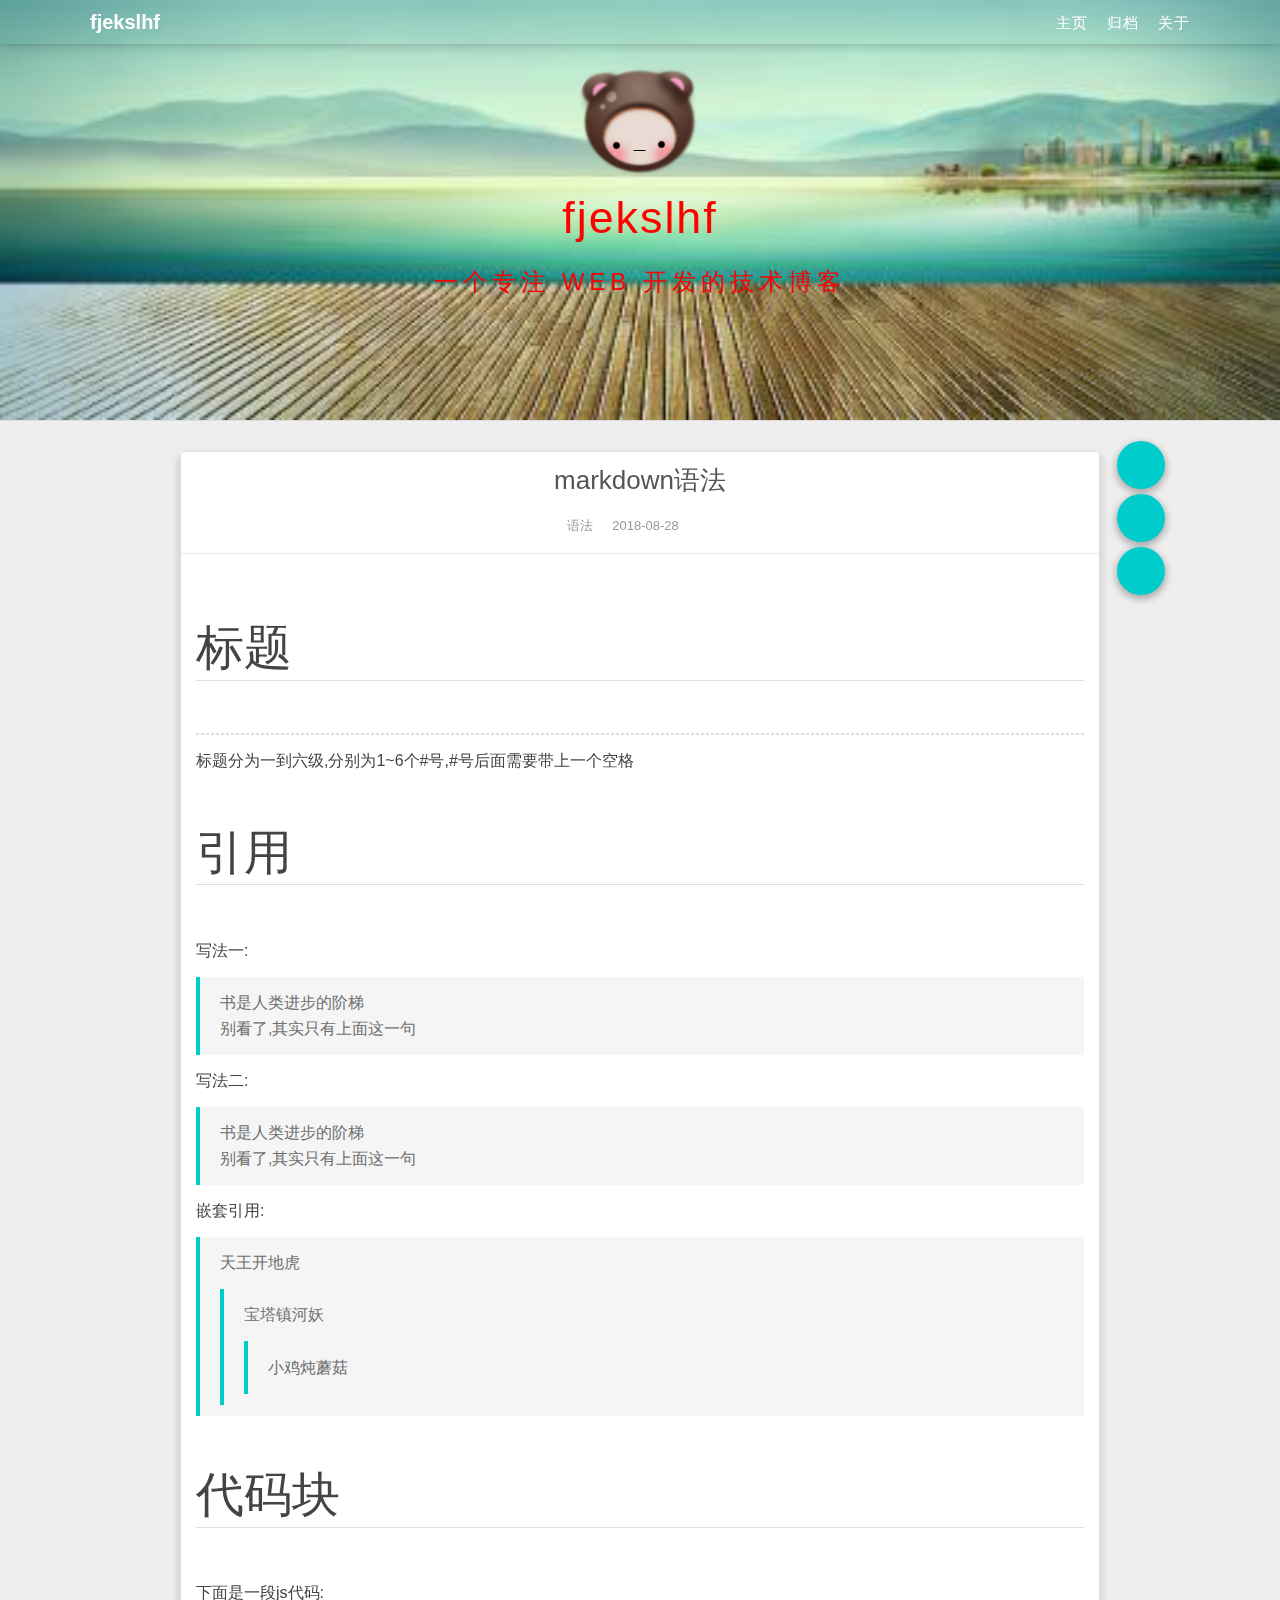
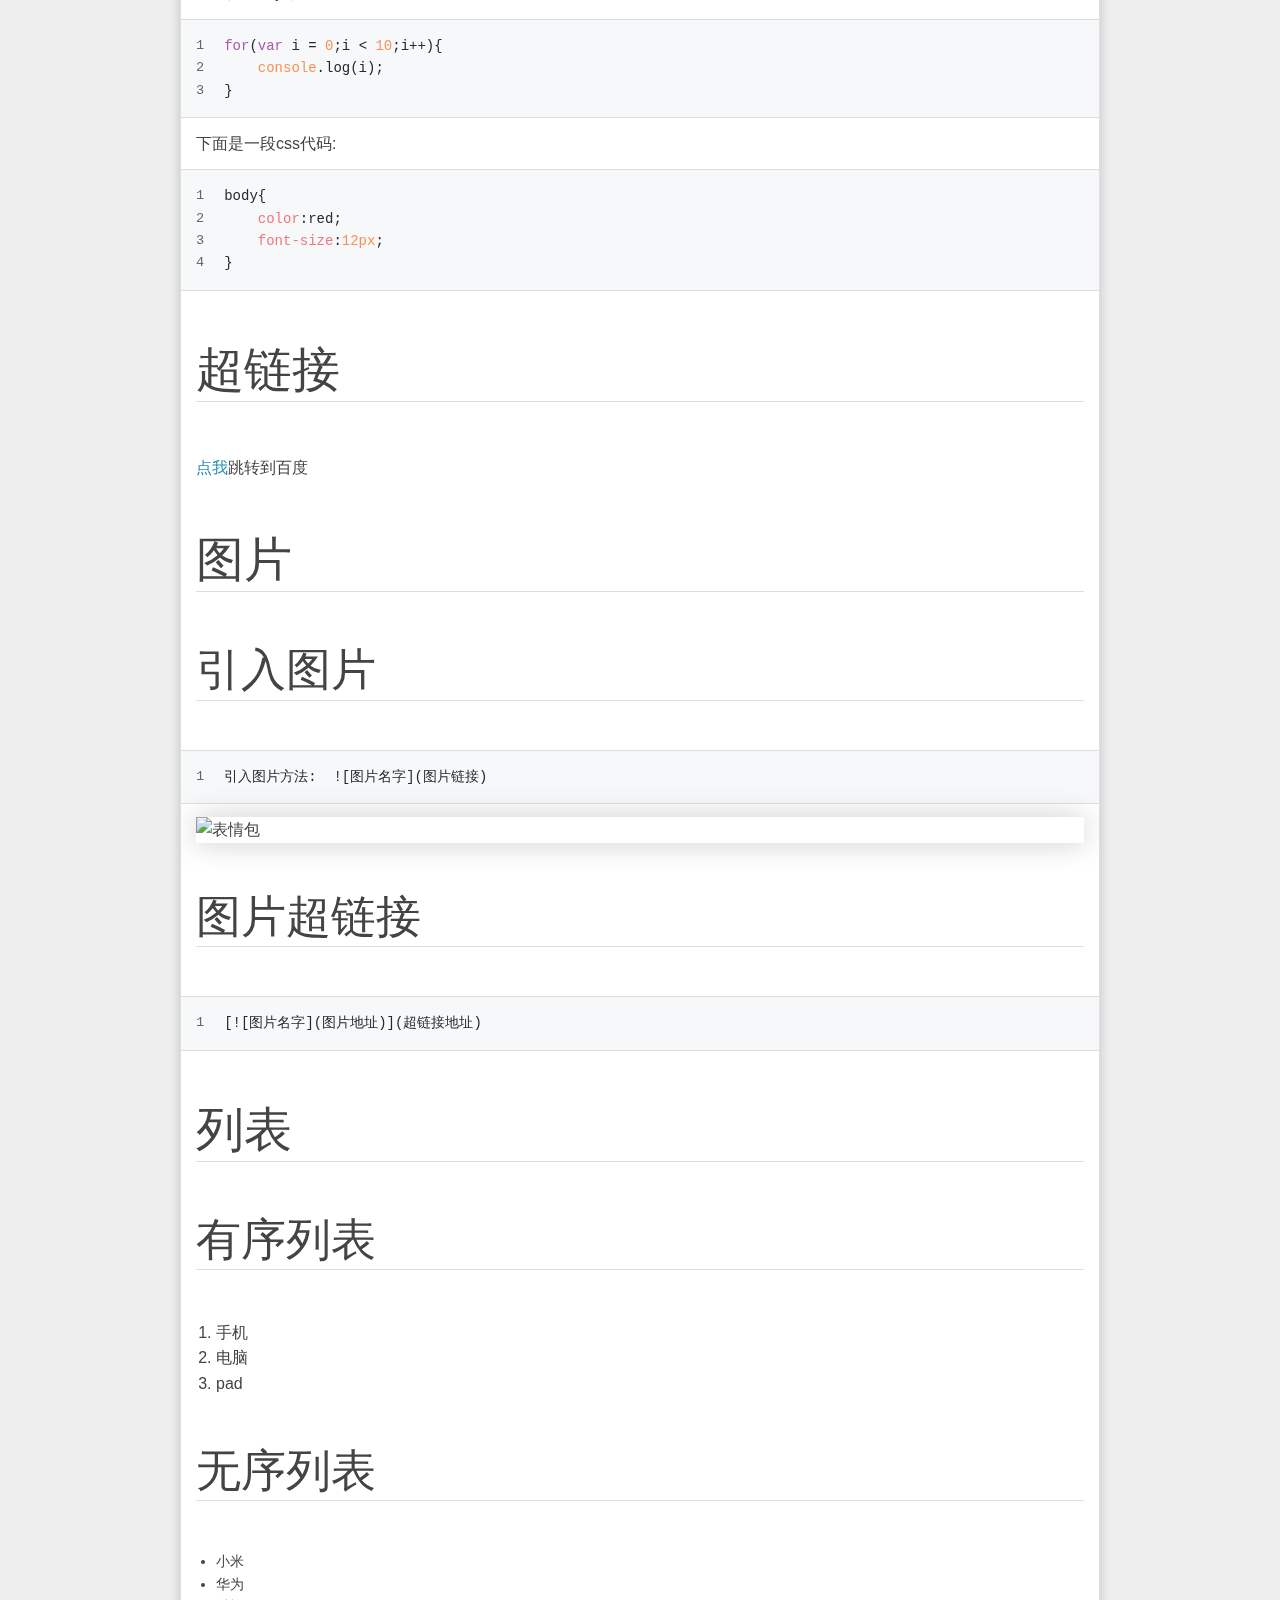
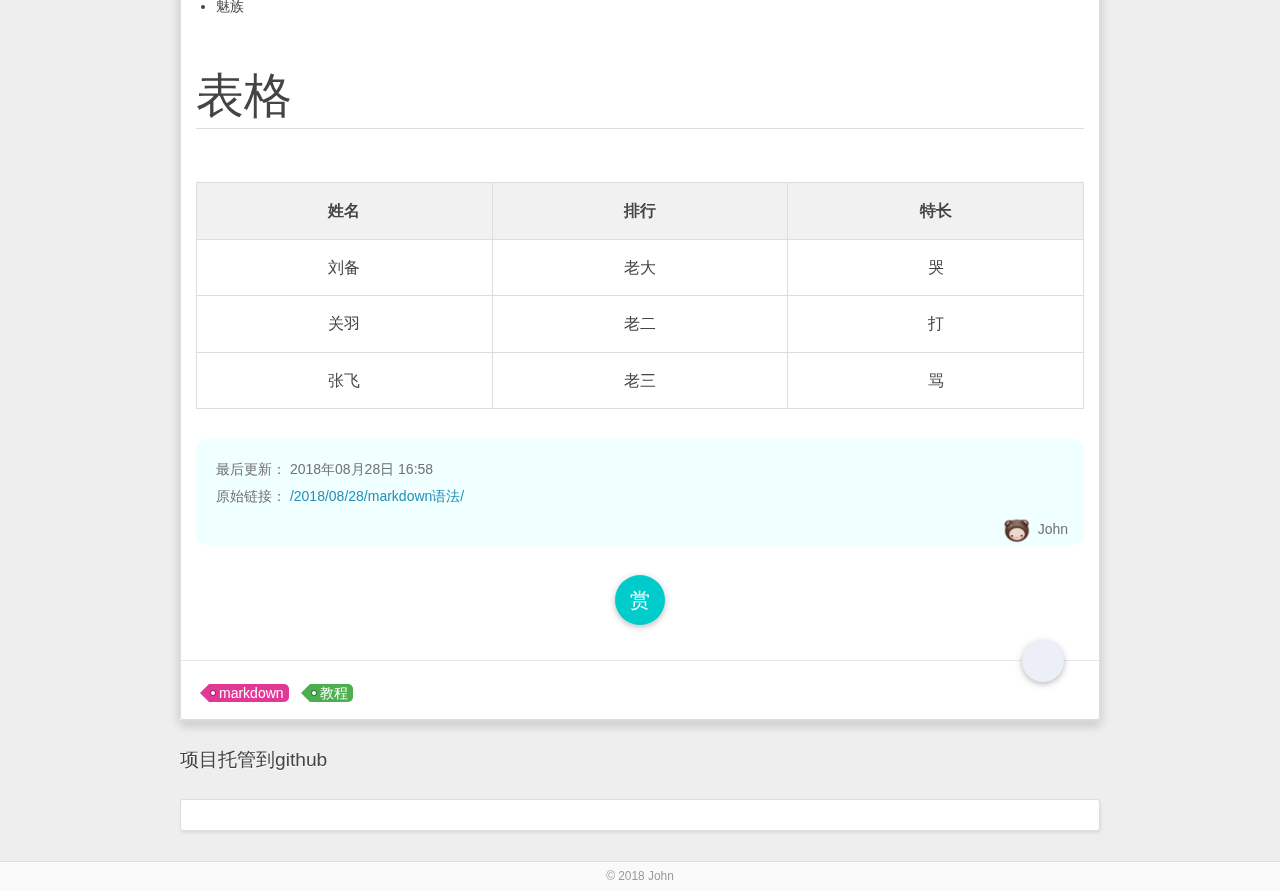
==== commit b4301b1e: "Site updated: 2018-08-29 15:16:03" ====
--- a/2018/08/28/markdown语法/index.html
+++ b/2018/08/28/markdown语法/index.html
@@ -356,6 +356,33 @@
 
 
     
+        
+  <!-- Valine Comments -->
+  <div class="comments vcomment" id="comments"></div>
+  <script src="//cdn1.lncld.net/static/js/3.0.4/av-min.js"></script>
+  <script src="//unpkg.com/valine@latest/dist/Valine.min.js"></script>
+  <!-- Valine Comments script -->
+  <script>
+      var GUEST_INFO = ['nick','mail','link'];
+      var guest_info = 'nick,mail,site'.split(',').filter(function(item){
+        return GUEST_INFO.indexOf(item) > -1
+      });
+      new Valine({
+          el: '#comments',
+          notify: 'false' == 'true',
+          verify: 'false' == 'true',
+          appId: "NHTgVdqLwYv79c8ACjH3kI4y-gzGzoHsz",
+          appKey: "nLDsIs1ylUTGzcOiDNrlRtJi",
+          avatar: "mm",
+          placeholder: "随便写",
+          guest_info: guest_info.length == 0 ? GUEST_INFO : guest_info,
+          pageSize: "10"
+      })
+  </script>
+  <!-- Valine Comments end -->
+
+
+    
 </section>
         
       </div>
